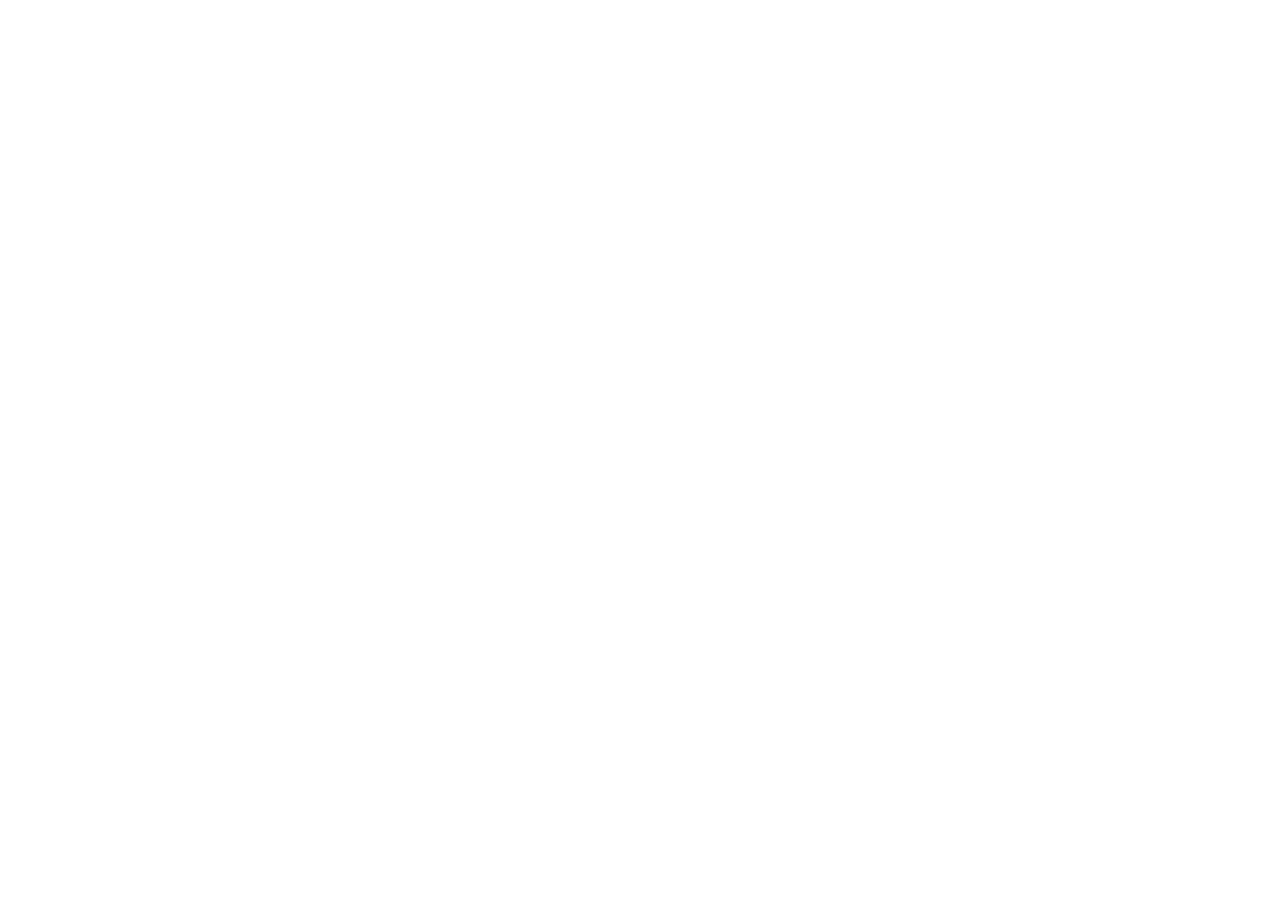
==== index.html @ b4aa66df "lECTURE 10" ====
<!DOCTYPE html>
<html lang="en">
  <head>
    <meta charset="utf-8">
    <meta http-equiv="X-UA-Compatible" content="IE=edge">
    <meta name="viewport" content="width=device-width, initial-scale=1">
    <meta name="description" content="">
    <meta name="author" content="">
    <link rel="icon" href="assets/img/favicon.ico" />
    <!-- The above 3 meta tags *must* come first in the head; any other head content must come *after* these tags -->
    <title>Bootstrap To Wordpress Static</title>

    <!-- Bootstrap -->
    <link href="assets/css/bootstrap.min.css" rel="stylesheet">
    <!-- Font Awesome -->
    <link href="assets/css/font-awesome/font-awesome.min.css" rel="stylesheet">
    <!--Custome CSS-->
    <link rel="stylesheet" href="styles.css">

    <!-- HTML5 shim and Respond.js for IE8 support of HTML5 elements and media queries -->
    <!-- WARNING: Respond.js doesn't work if you view the page via file:// -->
    <!--[if lt IE 9]>
      <script src="https://oss.maxcdn.com/html5shiv/3.7.3/html5shiv.min.js"></script>
      <script src="https://oss.maxcdn.com/respond/1.4.2/respond.min.js"></script>
    <![endif]-->
  </head>
  <body>
    
    <header></header>
    
    <!-- Hero Section -->
    
    <section></section>
    
    <!-- Opt In Section -->
    
    <section></section>
    
    <!-- Boost Your Income Section -->
    
    <section></section>
    
    <!-- Who Benifits Section -->
    
    <section></section>
    
    <!-- Course Feature Section -->
    
    <section></section>
    
    <!-- Project Feature Section -->
    
    <section></section>
    
    <!-- Video Feature Section -->
    
    <section></section>
    
    <!-- Instructor Feature Section -->
    
    <section></section>
    
    <!-- Testimonial Feature Section -->
    
    <section></section>
    
    <!-- SignUp Feature Section -->
    
    <section></section>
    
    <!--  Footer Section -->
    
    <footer></footer>
    
    <!-- Model Section -->
    
    <div></div>
    
    <!--Bootstrap Core Javascript-->
    
    <!-- jQuery (necessary for Bootstrap's JavaScript plugins) -->
    <script src="assets/js/jquery-3.1.1.min.js"></script>
    <!-- Include all compiled plugins (below), or include individual files as needed -->
    <script src="assets/js/bootstrap.min.js"></script>
  </body>
</html>
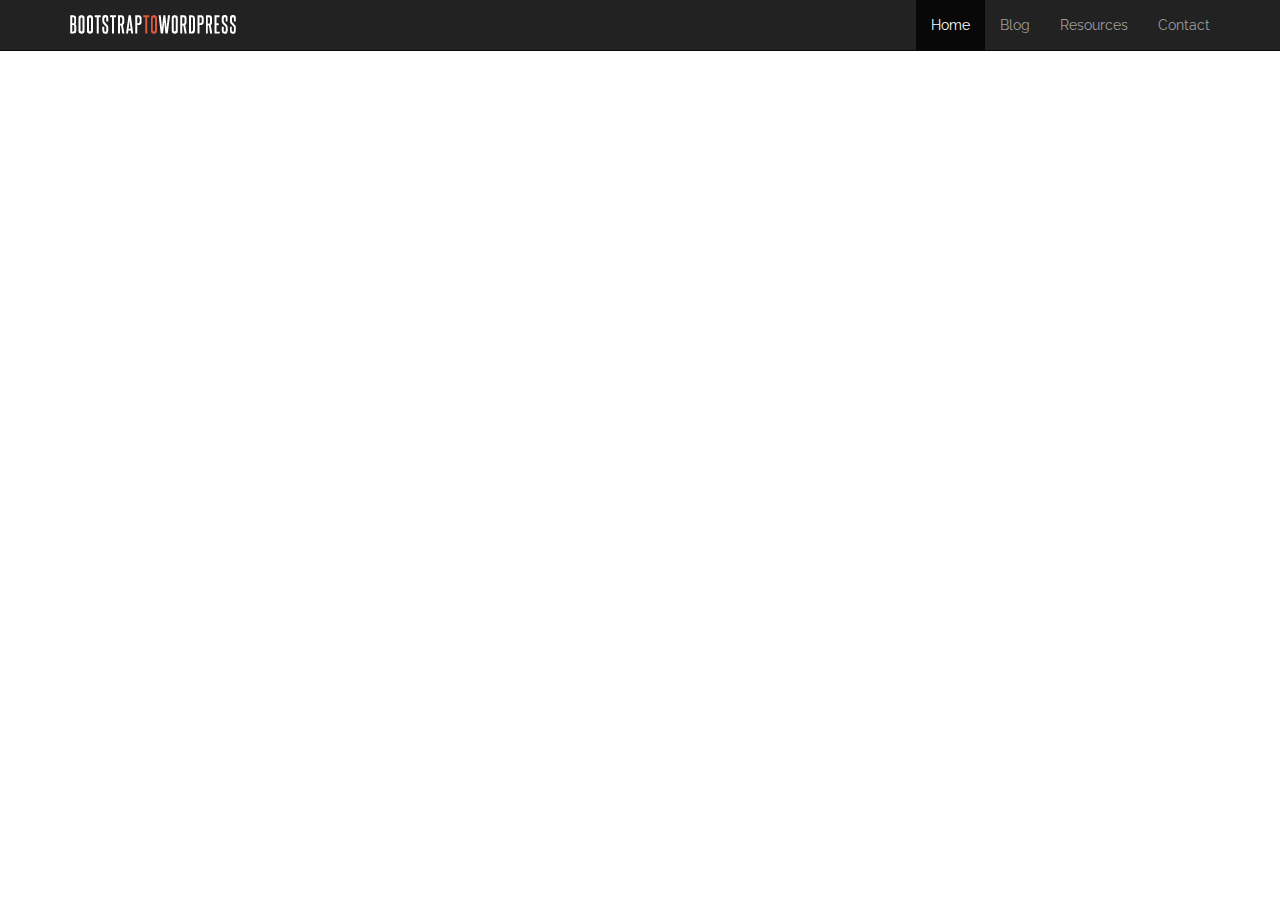
==== commit f218ee2c: "Lecture 12" ====
--- a/index.html
+++ b/index.html
@@ -1,86 +1,123 @@
 <!DOCTYPE html>
 <html lang="en">
-  <head>
-    <meta charset="utf-8">
-    <meta http-equiv="X-UA-Compatible" content="IE=edge">
-    <meta name="viewport" content="width=device-width, initial-scale=1">
-    <meta name="description" content="">
-    <meta name="author" content="">
-    <link rel="icon" href="assets/img/favicon.ico" />
-    <!-- The above 3 meta tags *must* come first in the head; any other head content must come *after* these tags -->
-    <title>Bootstrap To Wordpress Static</title>
 
-    <!-- Bootstrap -->
-    <link href="assets/css/bootstrap.min.css" rel="stylesheet">
-    <!-- Font Awesome -->
-    <link href="assets/css/font-awesome/font-awesome.min.css" rel="stylesheet">
-    <!--Custome CSS-->
-    <link rel="stylesheet" href="styles.css">
+<head>
+  <meta charset="utf-8">
+  <meta http-equiv="X-UA-Compatible" content="IE=edge">
+  <meta name="viewport" content="width=device-width, initial-scale=1">
+  <meta name="description" content="">
+  <meta name="author" content="">
+  <link rel="icon" href="assets/img/favicon.ico" />
+  <!-- The above 3 meta tags *must* come first in the head; any other head content must come *after* these tags -->
+  <title>Bootstrap To Wordpress Static</title>
 
-    <!-- HTML5 shim and Respond.js for IE8 support of HTML5 elements and media queries -->
-    <!-- WARNING: Respond.js doesn't work if you view the page via file:// -->
-    <!--[if lt IE 9]>
+  <!-- Bootstrap -->
+  <link href="assets/css/bootstrap.min.css" rel="stylesheet">
+  <!-- Font Awesome -->
+  <link href="assets/css/font-awesome/font-awesome.min.css" rel="stylesheet">
+  <!-- Google Font-->
+  <link href="https://fonts.googleapis.com/css?family=Raleway:400,700" rel="stylesheet">
+  <!--Custome CSS-->
+  <link rel="stylesheet" href="styles.css">
+
+  <!-- HTML5 shim and Respond.js for IE8 support of HTML5 elements and media queries -->
+  <!-- WARNING: Respond.js doesn't work if you view the page via file:// -->
+  <!--[if lt IE 9]>
       <script src="https://oss.maxcdn.com/html5shiv/3.7.3/html5shiv.min.js"></script>
       <script src="https://oss.maxcdn.com/respond/1.4.2/respond.min.js"></script>
     <![endif]-->
-  </head>
-  <body>
+</head>
+
+<body>
+
+  <!-- Header Section -->
+
+  <header class="site-header" role="banner">
+
+    <!-- Navber Section-->
+
+    <div class="navbar-wrapper">
+
+      <div class="navbar navbar-inverse navbar-fixed-top" role="navigation">
+        <div class="container">
+          <div class="navbar-header">
+            <button type="button" class="navbar-toggle" data-toggle="collapse" data-target=".navbar-collapse">
+							<span class="sr-only">Toggle navigation</span>
+							<span class="icon-bar"></span>
+							<span class="icon-bar"></span>
+							<span class="icon-bar"></span>
+						</button>
+            <a class="navbar-brand" href="/"><img src="assets/img/logo.png" alt="Bootstrap to Wordpress"></a>
+          </div>
+          <div class="navbar-collapse collapse">
+            <ul class="nav navbar-nav navbar-right">
+              <li class="active"><a href="/">Home</a></li>
+              <li><a href="blog.html">Blog</a></li>
+              <li><a href="resources.html">Resources</a></li>
+              <li><a href="contact.html">Contact</a></li>
+            </ul>
+          </div>
+        </div>
+      </div>
+
+    </div>
     
-    <header></header>
-    
-    <!-- Hero Section -->
-    
-    <section></section>
-    
-    <!-- Opt In Section -->
-    
-    <section></section>
-    
-    <!-- Boost Your Income Section -->
-    
-    <section></section>
-    
-    <!-- Who Benifits Section -->
-    
-    <section></section>
-    
-    <!-- Course Feature Section -->
-    
-    <section></section>
-    
-    <!-- Project Feature Section -->
-    
-    <section></section>
-    
-    <!-- Video Feature Section -->
-    
-    <section></section>
-    
-    <!-- Instructor Feature Section -->
-    
-    <section></section>
-    
-    <!-- Testimonial Feature Section -->
-    
-    <section></section>
-    
-    <!-- SignUp Feature Section -->
-    
-    <section></section>
-    
-    <!--  Footer Section -->
-    
-    <footer></footer>
-    
-    <!-- Model Section -->
-    
-    <div></div>
-    
-    <!--Bootstrap Core Javascript-->
-    
-    <!-- jQuery (necessary for Bootstrap's JavaScript plugins) -->
-    <script src="assets/js/jquery-3.1.1.min.js"></script>
-    <!-- Include all compiled plugins (below), or include individual files as needed -->
-    <script src="assets/js/bootstrap.min.js"></script>
-  </body>
-</html>+  </header>
+
+  <!-- Hero Section -->
+
+  <section></section>
+
+  <!-- Opt In Section -->
+
+  <section></section>
+
+  <!-- Boost Your Income Section -->
+
+  <section></section>
+
+  <!-- Who Benifits Section -->
+
+  <section></section>
+
+  <!-- Course Feature Section -->
+
+  <section></section>
+
+  <!-- Project Feature Section -->
+
+  <section></section>
+
+  <!-- Video Feature Section -->
+
+  <section></section>
+
+  <!-- Instructor Feature Section -->
+
+  <section></section>
+
+  <!-- Testimonial Feature Section -->
+
+  <section></section>
+
+  <!-- SignUp Feature Section -->
+
+  <section></section>
+
+  <!--  Footer Section -->
+
+  <footer></footer>
+
+  <!-- Model Section -->
+
+  <div></div>
+
+  <!--Bootstrap Core Javascript-->
+
+  <!-- jQuery (necessary for Bootstrap's JavaScript plugins) -->
+  <script src="assets/js/jquery-3.1.1.min.js"></script>
+  <!-- Include all compiled plugins (below), or include individual files as needed -->
+  <script src="assets/js/bootstrap.min.js"></script>
+</body>
+
+</html>
--- a/styles.css
+++ b/styles.css
@@ -0,0 +1,3 @@
+body {
+    font-family: 'Raleway', sans-serif;
+}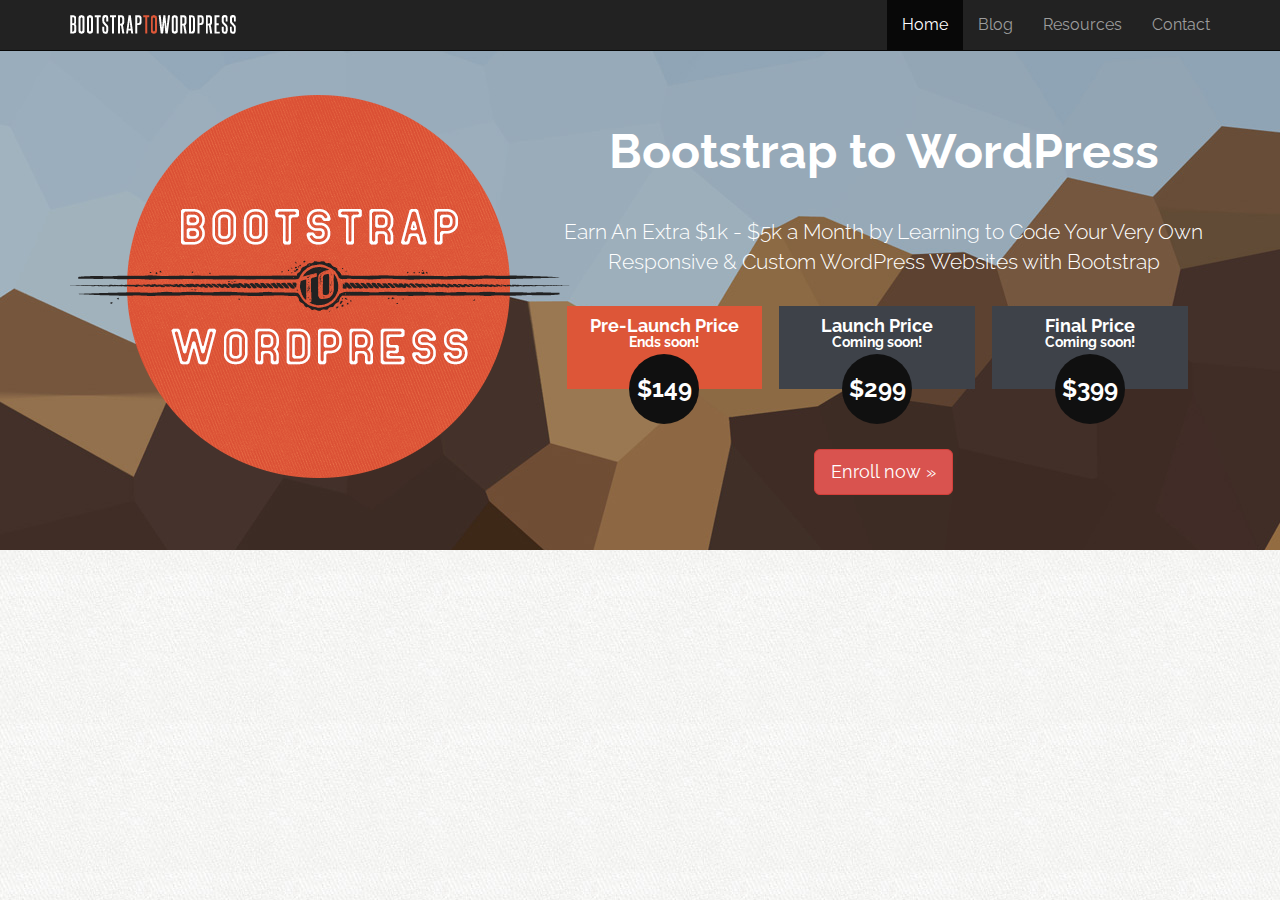
==== commit 4d09ae69: "Lecture 14" ====
--- a/index.html
+++ b/index.html
@@ -61,12 +61,56 @@
       </div>
 
     </div>
-    
+
   </header>
 
   <!-- Hero Section -->
 
-  <section></section>
+  <!-- HERO
+    ================================================== -->
+  <section id="hero" data-type="background" data-speed="5">
+    <article>
+      <div class="container clearfix">
+        <div class="row">
+
+          <div class="col-sm-5">
+            <img src="assets/img/logo-badge.png" alt="Bootstrap to Wordpress" class="logo">
+          </div>
+          <!-- col -->
+
+          <div class="col-sm-7 hero-text">
+            <h1>Bootstrap to WordPress</h1>
+            <p class="lead">Earn An Extra $1k - $5k a Month by Learning to Code Your Very Own Responsive &amp; Custom WordPress Websites with Bootstrap</p>
+
+            <div id="price-timeline">
+              <div class="price active">
+                <h4>Pre-Launch Price <small>Ends soon!</small></h4>
+                <span>$149</span>
+              </div>
+              <!-- end price -->
+              <div class="price">
+                <h4>Launch Price <small>Coming soon!</small></h4>
+                <span>$299</span>
+              </div>
+              <!-- end price -->
+              <div class="price">
+                <h4>Final Price <small>Coming soon!</small></h4>
+                <span>$399</span>
+              </div>
+              <!-- end price -->
+            </div>
+            <!-- price-timeline -->
+
+            <p><a class="btn btn-lg btn-danger" href="/" role="button">Enroll now &raquo;</a></p>
+          </div>
+          <!-- col -->
+
+        </div>
+        <!-- row -->
+      </div>
+      <!-- container -->
+    </article>
+  </section>
 
   <!-- Opt In Section -->
 
--- a/styles.css
+++ b/styles.css
@@ -1,3 +1,114 @@
+/* COLOUR REFERENCES
+
+Green:		#79b044
+Salmon:		#dd5638
+Blue Gray:  #3e4249
+
+*/
+
+/* General */
+
 body {
-    font-family: 'Raleway', sans-serif;
-}+	margin-top: 50px;
+	font-family: 'proxima-nova', 'Raleway', Helvetica, sans-serif;
+	font-size: 16px;
+	background: url('assets/img/tile.jpg') top left repeat;
+}
+
+/* Global */
+
+h1,h2,h3,h4,h5,h6 {
+	-webkit-font-smoothing: antialiased;
+	text-rendering: optimizelegibility;
+	font-weight: bold;
+}
+
+h1 {
+	font-size: 3em;
+}
+
+h1,h2 {
+	margin: 0 0 40px;
+}
+
+h3 {
+	margin: 20px 0;
+}
+
+h4 {
+	font-size: 18px;
+}
+
+/* Hero */
+
+#hero {
+	background: url('assets/img/hero-bg.jpg') 50% 0 repeat fixed;
+	min-height: 500px;
+	position: relative;
+	display: table;
+	width: 100%;
+	padding: 40px 0;
+	color: white;
+	-webkit-font-smoothing: antialiased;
+	text-rendering: optimizelegibility;
+}
+
+#hero article { 
+  width: 100%;
+  text-align: center;
+  display: table-cell;
+  vertical-align: middle;
+}
+
+#hero .hero-text {
+	margin-top: 30px;
+}
+
+#price-timeline {
+	margin: 30px 0 60px;
+	text-align: center;
+}
+
+#price-timeline .price {
+	display: inline-block;
+	width: 30%;
+	margin: 0 2% 0 0;
+	background: #3e4249;
+	padding: 10px 20px 30px;
+	position: relative;
+	vertical-align: top;
+}
+
+#price-timeline .price.active {
+	background: #dd5638;
+}
+
+#price-timeline .price span {
+	background: #101010;
+	display: block;
+	height: 70px;
+	width: 70px;
+	text-align: center;
+	line-height: 70px;
+	font-weight: bold;
+	font-size: 24px;
+	border-radius: 100%;
+	-webkit-border-radius: 100%;
+	-moz-border-radius: 100%;
+	position: absolute;
+	bottom: -35px;
+	left: 50%;
+	margin-left: -35px;
+}
+
+#price-timeline h4 {
+	margin: 0 0 10px;
+}
+
+#price-timeline h4 small {
+	color: white;
+	font-weight: bold;
+	display: block;
+}
+
+
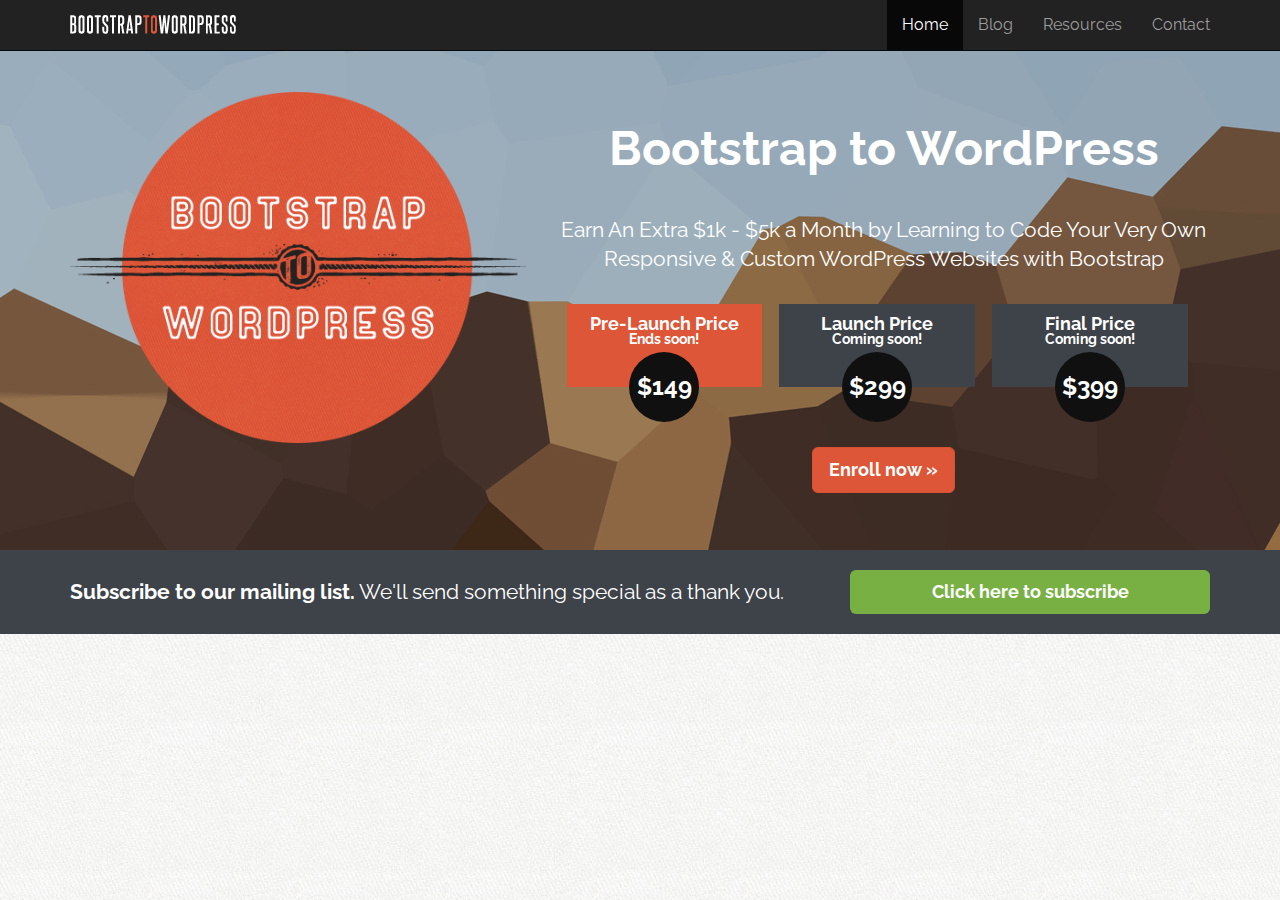
==== commit a2296b8d: "Lecture 16" ====
--- a/index.html
+++ b/index.html
@@ -66,8 +66,6 @@
 
   <!-- Hero Section -->
 
-  <!-- HERO
-    ================================================== -->
   <section id="hero" data-type="background" data-speed="5">
     <article>
       <div class="container clearfix">
@@ -114,7 +112,28 @@
 
   <!-- Opt In Section -->
 
-  <section></section>
+  <section id="optin">
+    <div class="container">
+      <div class="row">
+
+        <div class="col-sm-8">
+          <p class="lead"><strong>Subscribe to our mailing list.</strong> We'll send something special as a thank you.</p>
+        </div>
+        <!-- end col -->
+
+        <div class="col-sm-4">
+          <button class="btn btn-success btn-lg btn-block" data-toggle="modal" data-target="#myModal">
+						Click here to subscribe
+					</button>
+        </div>
+        <!-- end col -->
+
+      </div>
+      <!-- row -->
+    </div>
+    <!-- container -->
+  </section>
+  <!-- optin -->
 
   <!-- Boost Your Income Section -->
 
@@ -162,6 +181,9 @@
   <script src="assets/js/jquery-3.1.1.min.js"></script>
   <!-- Include all compiled plugins (below), or include individual files as needed -->
   <script src="assets/js/bootstrap.min.js"></script>
+  <!-- Custome JS For Our Site-->
+  <acript src="assets/js/main.js">
+    </script>
 </body>
 
 </html>
--- a/styles.css
+++ b/styles.css
@@ -37,6 +37,112 @@
 
 h4 {
 	font-size: 18px;
+}
+
+p.lead {
+	font-weight: normal;
+}
+
+p {
+	margin: 0 0 15px;
+}
+
+a:link, a:visited {
+	color: #dd5638;
+}
+
+a:hover {
+	text-decoration: none;
+	color: #c9302c;
+}
+
+blockquote {
+	padding: 0;
+	border: none;
+	font-style: italic;
+	text-align: left;
+}
+
+blockquote cite {
+	display: block;
+	color: #777;
+	margin: 15px 0 0 0;
+}
+
+blockquote:before {
+	display: none;
+}
+
+img {
+	max-width: 100%;
+}
+
+button, input, .btn, a.btn {
+	-webkit-font-smoothing: antialiased;
+	text-rendering: optimizelegibility;
+	color: white;
+}
+
+.btn {
+	font-weight: bold;
+}
+
+.btn:focus {
+	outline: none;
+}
+
+.btn-success {
+	background: #79b044;
+	border: none;
+}
+
+.btn-success:hover {
+	background: #6a9b3d;
+	border-color: #6a9b3d;
+}
+
+.btn-danger {
+	background-color: #dd5638;
+	border-color: #d95131;
+}
+
+.text-danger, li.text-danger a {
+	color: #dd5638;
+}
+
+a.text-danger:hover {
+	color: #e55939;
+}
+
+.modal-content{
+	background: url('../img/tile.jpg') top left repeat;
+}
+
+.badge.social {
+	background: #ccc;
+	font-size: 24px;
+	height: 40px;
+	width: 40px;
+	text-align: center;
+	line-height: 42px;
+	margin: 0 5px 20px 0;
+	padding: 0;
+	-webkit-border-radius: 50px;
+	-moz-border-radius: 50px;
+	border-radius: 50px;
+	color: white;
+}
+
+.badge.social.twitter:hover {
+	background: #55acee;
+}
+
+.badge.social.facebook:hover {
+	background: #3b5998;
+}
+
+.badge.social.gplus:hover {
+	background: #db4b39;
 }
 
 /* Hero */
@@ -111,4 +217,18 @@
 	display: block;
 }
 
-
+/* Layout */
+
+#optin {
+	background: #3e4249;
+	padding: 20px 0;
+	color: white;
+	-webkit-font-smoothing: antialiased;
+	text-rendering: optimizelegibility;
+	font-size: 1.2em;
+}
+
+#optin p {
+	margin: 7px 0 0 0;
+}
+
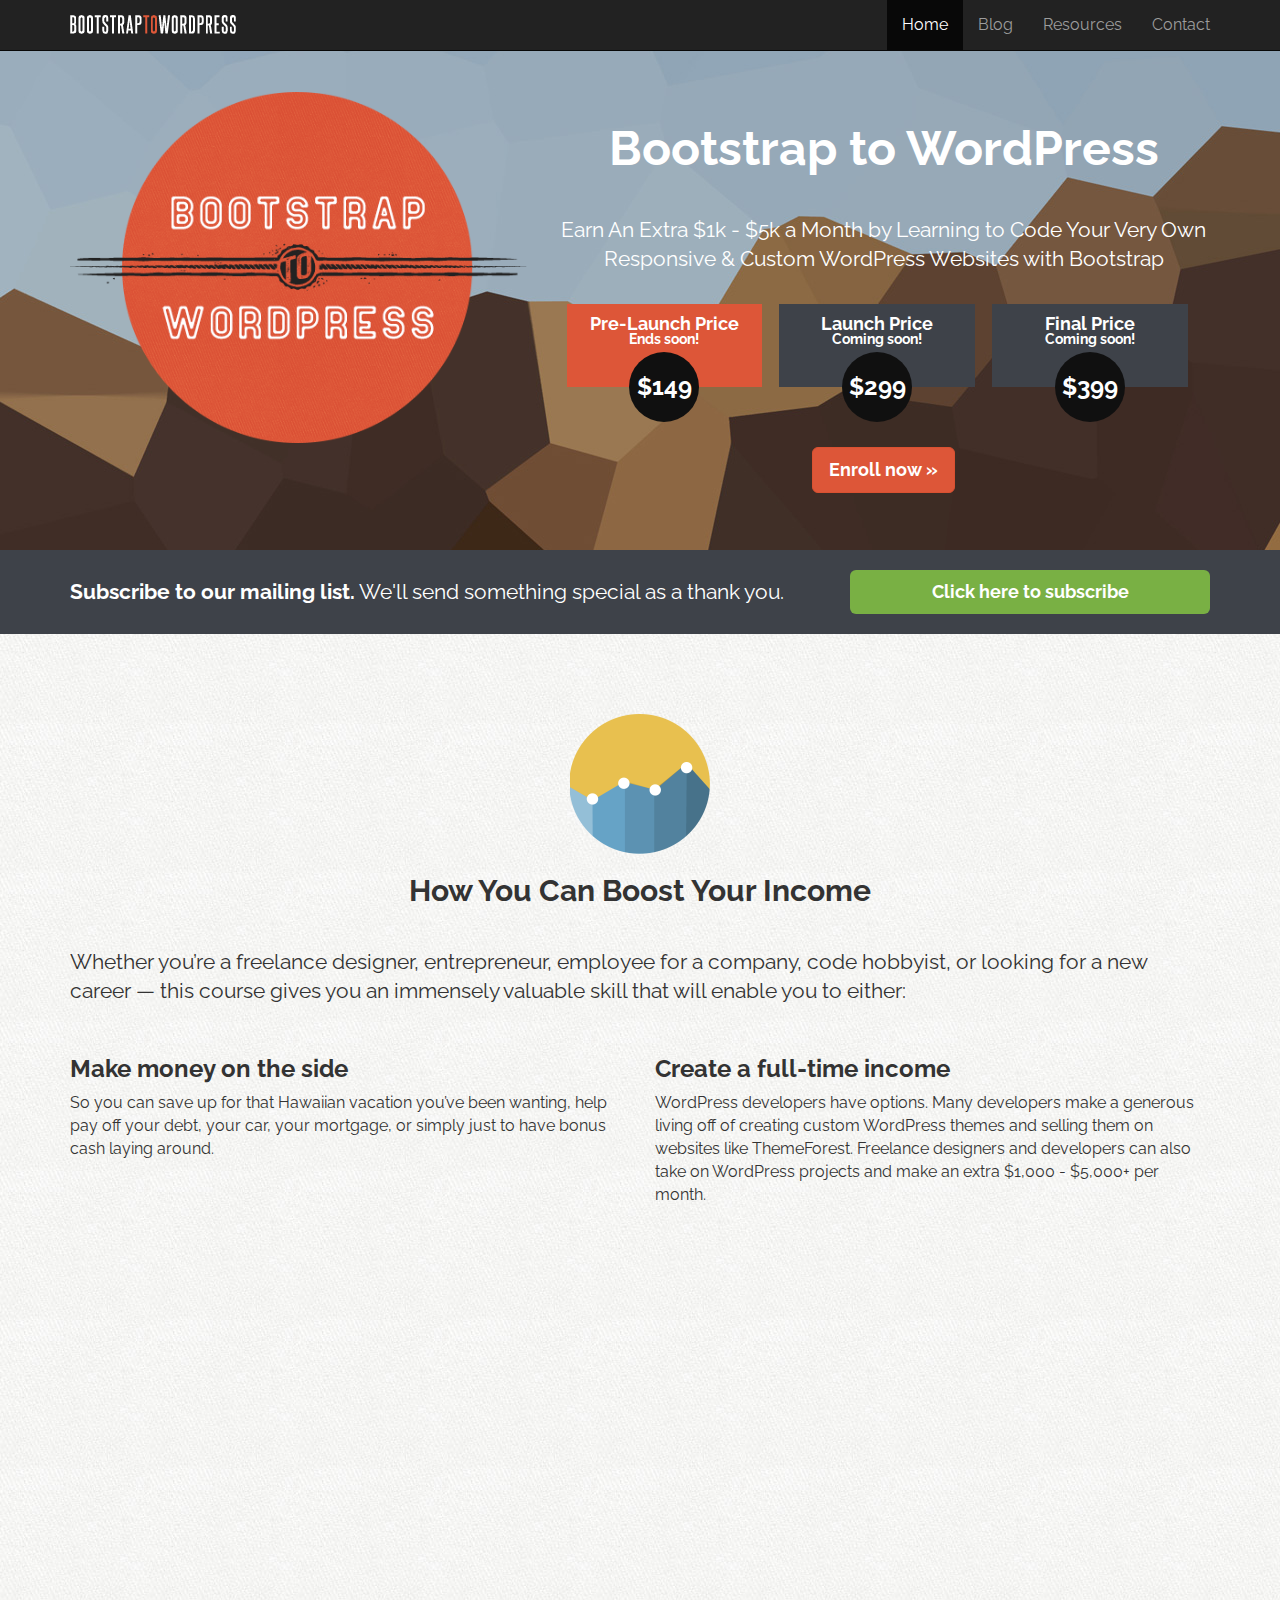
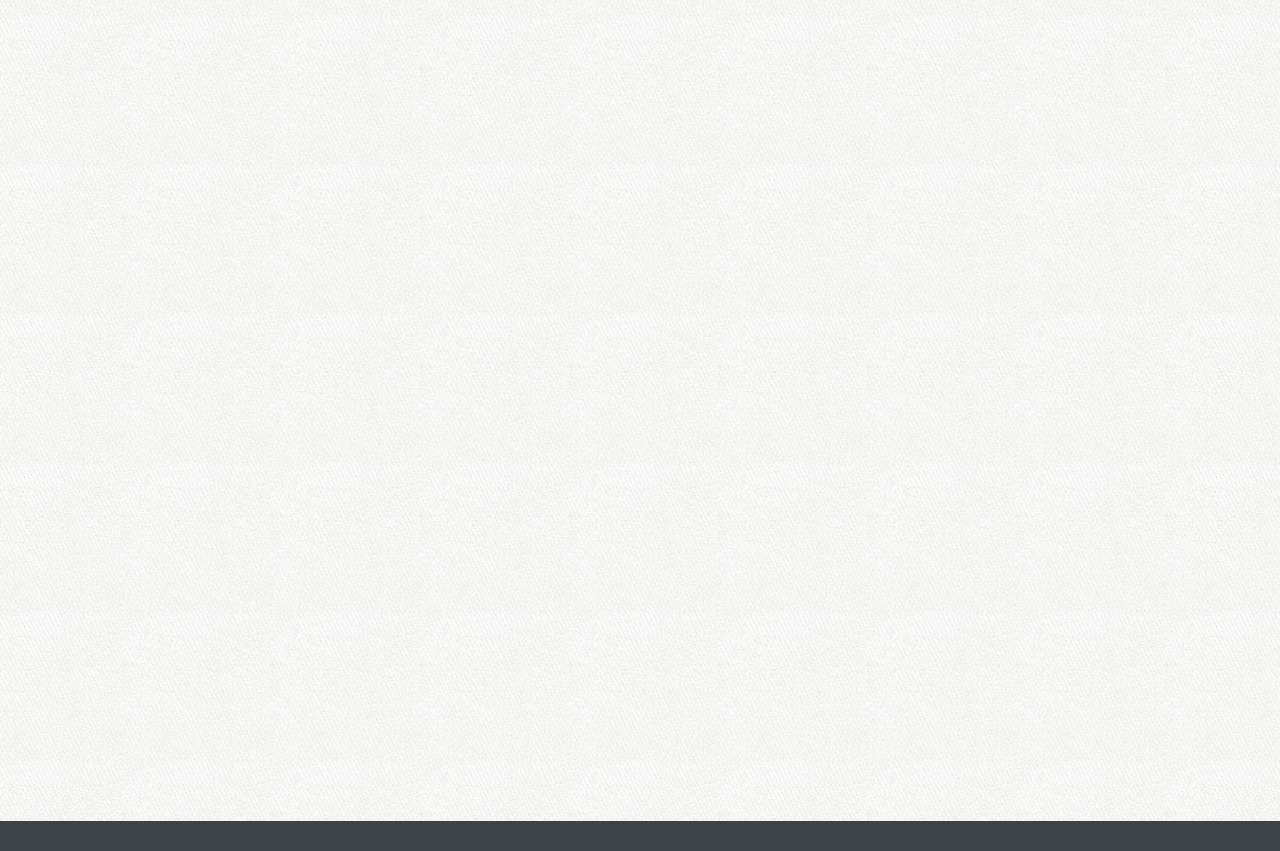
==== commit 55a16168: "Lecture 18" ====
--- a/index.html
+++ b/index.html
@@ -114,6 +114,7 @@
 
   <section id="optin">
     <div class="container">
+
       <div class="row">
 
         <div class="col-sm-8">
@@ -133,11 +134,38 @@
     </div>
     <!-- container -->
   </section>
-  <!-- optin -->
-
+  
   <!-- Boost Your Income Section -->
 
-  <section></section>
+  <section id="boost-income">
+    <div class="container">
+
+      <div class="section-header">
+        <img src="assets/img/icon-boost.png" alt="Chart">
+        <h2>How You Can Boost Your Income</h2>
+      </div>
+      <!-- section-header -->
+
+      <p class="lead">Whether you&rsquo;re a freelance designer, entrepreneur, employee for a company, code hobbyist, or looking for a new career &mdash; this course gives you an immensely valuable skill that will enable you to either:</p>
+      <div class="row">
+        <div class="col-sm-6">
+          <h3>Make money on the side</h3>
+          <p>So you can save up for that Hawaiian vacation you&rsquo;ve been wanting, help pay off your debt, your car, your mortgage, or simply just to have bonus cash laying around.</p>
+        </div>
+        <!-- end col -->
+
+        <div class="col-sm-6">
+          <h3>Create a full-time income</h3>
+          <p>WordPress developers have options. Many developers make a generous living off of creating custom WordPress themes and selling them on websites like ThemeForest. Freelance designers and developers can also take on WordPress projects and make
+            an extra $1,000 - $5,000+ per month.</p>
+        </div>
+        <!-- end col -->
+      </div>
+      <!-- row -->
+
+    </div>
+    <!-- container -->
+  </section>
 
   <!-- Who Benifits Section -->
 
@@ -173,7 +201,43 @@
 
   <!-- Model Section -->
 
-  <div></div>
+  <div class="modal fade" id="myModal">
+    <div class="modal-dialog">
+      <div class="modal-content">
+
+        <div class="modal-header">
+          <button type="button" class="close" data-dismiss="modal"><span aria-hidden="true">&times;</span><span class="sr-only">Close</span></button>
+          <h4 class="modal-title" id="myModalLabel"><i class="fa fa-envelope"></i> Subscribe to our Mailing List</h4>
+        </div>
+        <!-- modal-header -->
+
+        <div class="modal-body">
+          <p>Simply enter your name and email! As a thank you for joining us, we're going to give you one of our best-selling courses, <em>for free!</em></p>
+
+          <form class="form-inline" role="form">
+            <div class="form-group">
+              <label class="sr-only" for="subscribe-name">Your first name</label>
+              <input type="text" class="form-control" id="subscribe-name" placeholder="Your first name">
+            </div>
+            <div class="form-group">
+              <label class="sr-only" for="subscribe-email">and your email</label>
+              <input type="text" class="form-control" id="subscribe-email" placeholder="and your email">
+            </div>
+            <input type="submit" class="btn btn-danger" value="Subscribe!">
+          </form>
+
+          <hr>
+
+          <p><small>By providing your email you consent to receiving occasional promotional emails &amp; newsletters. <br>No Spam. Just good stuff. We respect your privacy &amp; you may unsubscribe at any time.</small></p>
+        </div>
+        <!-- modal-body -->
+
+      </div>
+      <!-- modal-content -->
+    </div>
+    <!-- modal-dialog -->
+  </div>
+  <!-- modal -->
 
   <!--Bootstrap Core Javascript-->
 
--- a/styles.css
+++ b/styles.css
@@ -219,6 +219,57 @@
 
 /* Layout */
 
+.row + .row {
+	margin-top: 20px;
+}
+
+section {
+	padding: 80px 0;
+}
+
+.section-header {
+	text-align: center;
+}
+
+section h2 {
+	margin: 20px 0 40px;
+}
+
+section h3 {
+	margin: 30px 0 10px;
+}
+
+section.main-content {
+	padding: 40px 0;
+}
+
+#primary {
+	padding-top: 40px;
+	padding-bottom: 40px;
+}
+
+.feature-image {	
+	display: table;
+	width: 100%;
+}
+
+.feature-image-default {
+	background: url('../img/stuff-feature.jpg') no-repeat;
+	background-size: cover;
+}
+
+.feature-image-default-alt {
+	background: url('../img/hipster-stuff.jpg') no-repeat;
+	background-size: cover;
+}
+
+.feature-image h1 {
+	display: table-cell;
+	vertical-align: middle;
+	text-align: center;
+	color: white;
+}
+
 #optin {
 	background: #3e4249;
 	padding: 20px 0;
@@ -232,3 +283,125 @@
 	margin: 7px 0 0 0;
 }
 
+#course-features {
+	background: #3e4249;
+	color: white;
+	text-align: center;
+}
+
+#who-benefits {
+	background: white;
+}
+
+#project-features {
+	text-align: center;
+}
+
+#featurette {
+	background: url('../img/stuff-bg.jpg') 50% 100% repeat fixed;
+	background-size: cover;
+	text-align: center;
+	color: white;
+}
+
+#instructor {
+	background: white url('../img/brad-elvis.png') 90% -10px no-repeat;
+}
+
+#instructor h2 {
+	margin: 0 0 20px;
+}
+
+#instructor .num {
+	display: table;
+	font-size: 30px;
+	font-weight: bold;
+	color: white;
+	line-height: 24px;
+	height: 140px;
+	width: 140px;
+	text-align: center;
+	background: #dd5638;
+	-webkit-border-radius: 100%;
+	-moz-border-radius: 100%;
+	border-radius: 100%;
+	-webkit-font-smoothing: antialiased;
+	text-rendering: optimizelegibility;
+}
+
+#instructor .num .num-content {
+	display: table-cell;
+	vertical-align: middle;
+}
+
+#instructor .num span {
+	display: block;
+	font-size: 20px;
+	font-weight: normal;
+}
+
+#kudos {
+	text-align: center;
+}
+
+.testimonial {
+	margin-bottom: 60px;
+}
+
+.testimonial img {
+	border-radius: 50%;
+}
+
+#signup {
+	text-align: center;
+	background: url('../img/hipster-stuff.jpg') center center repeat fixed;
+	background-size: cover;
+	color: white;
+	padding: 140px 0;
+}
+
+#signup h2 {
+	font-weight: normal;
+}
+
+#signup h2 strong {
+	border-bottom: solid 2px #dd5638;
+}
+
+#signup .btn {
+	font-size: 24px;
+}
+
+footer {
+	background: #3e4249;
+	color: white;
+	padding: 20px 0 10px;
+	font-size: 12px;
+}
+
+footer p {
+	margin: 0;
+}
+
+footer a:link, footer a:visited {
+	color: white;
+}
+
+footer a:hover {
+	color: #dd5638;
+}
+
+footer li.signup-link a {
+	color: #dd5638;
+}
+
+footer li.signup-link a:hover {
+	font-weight: bold;
+}
+
+/* Modal */
+
+.modal-content{
+	background: url('assets/img/tile.jpg') top left repeat;
+}
+
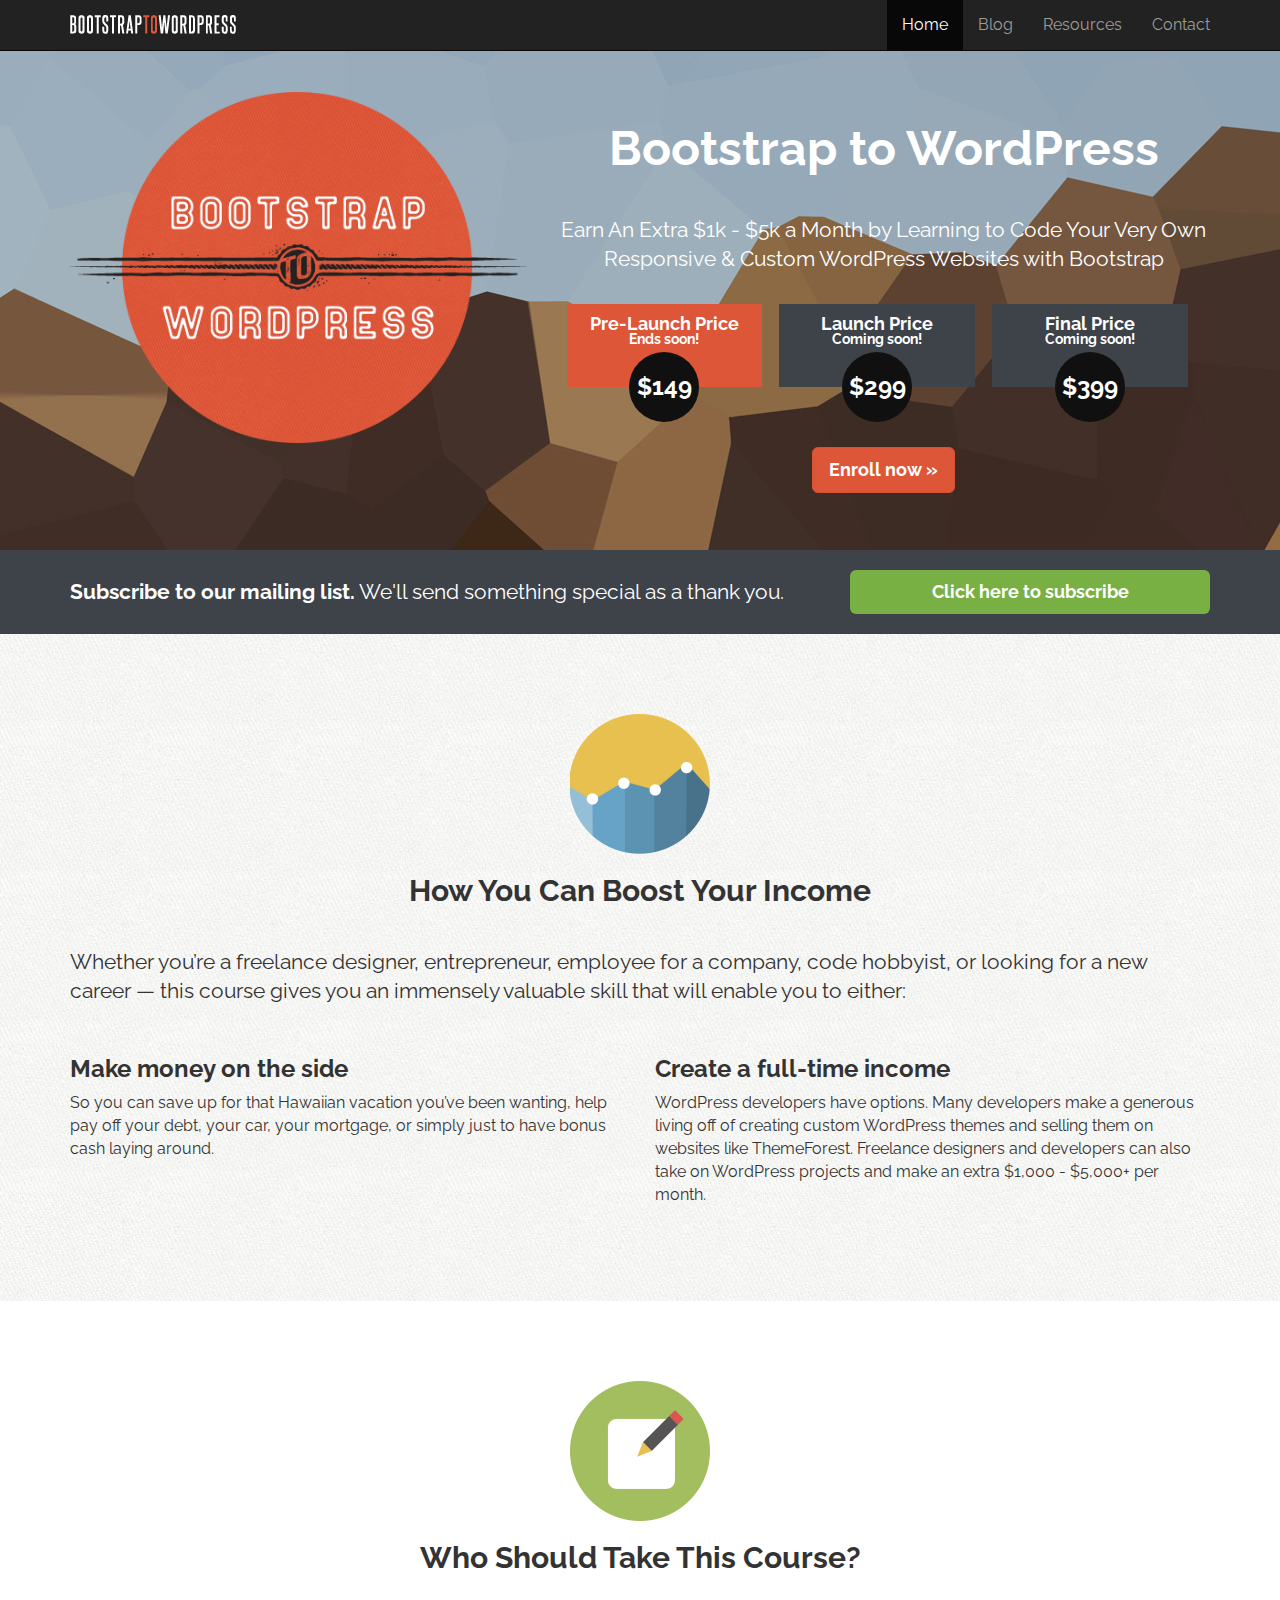
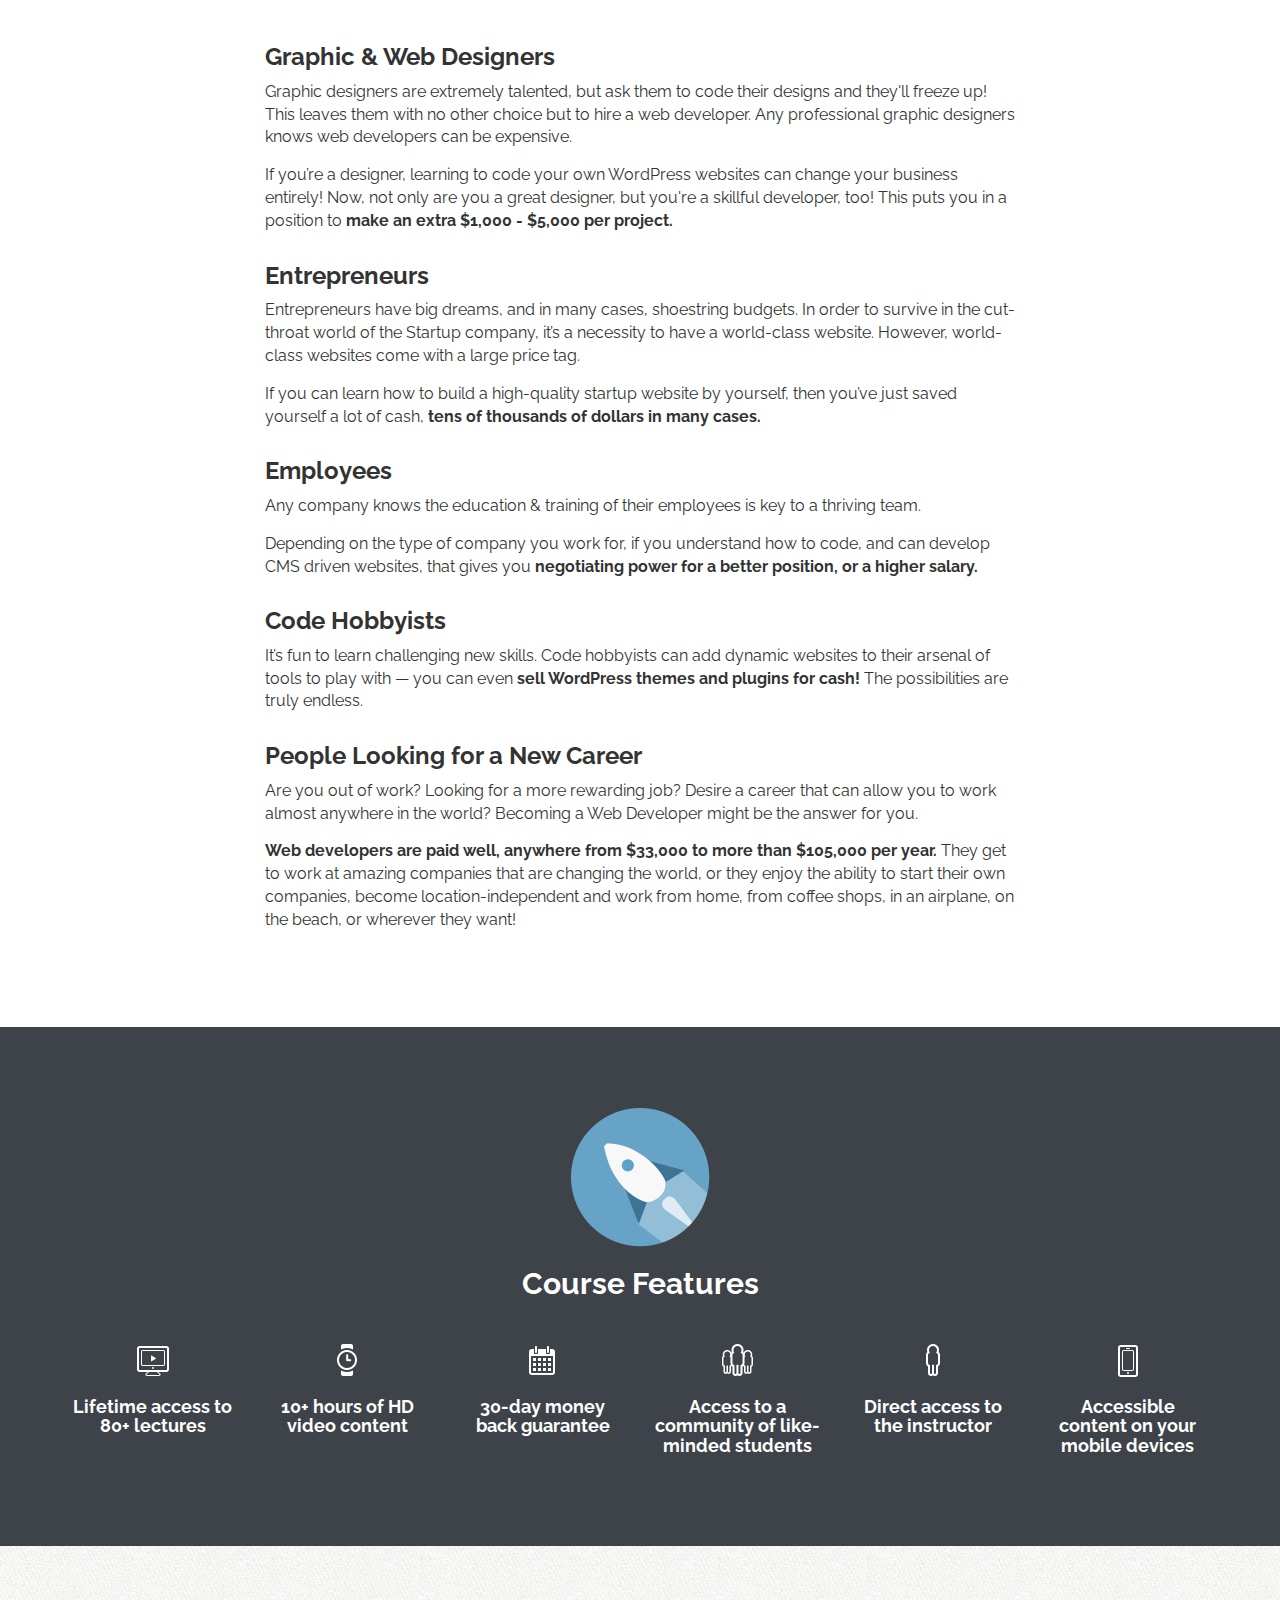
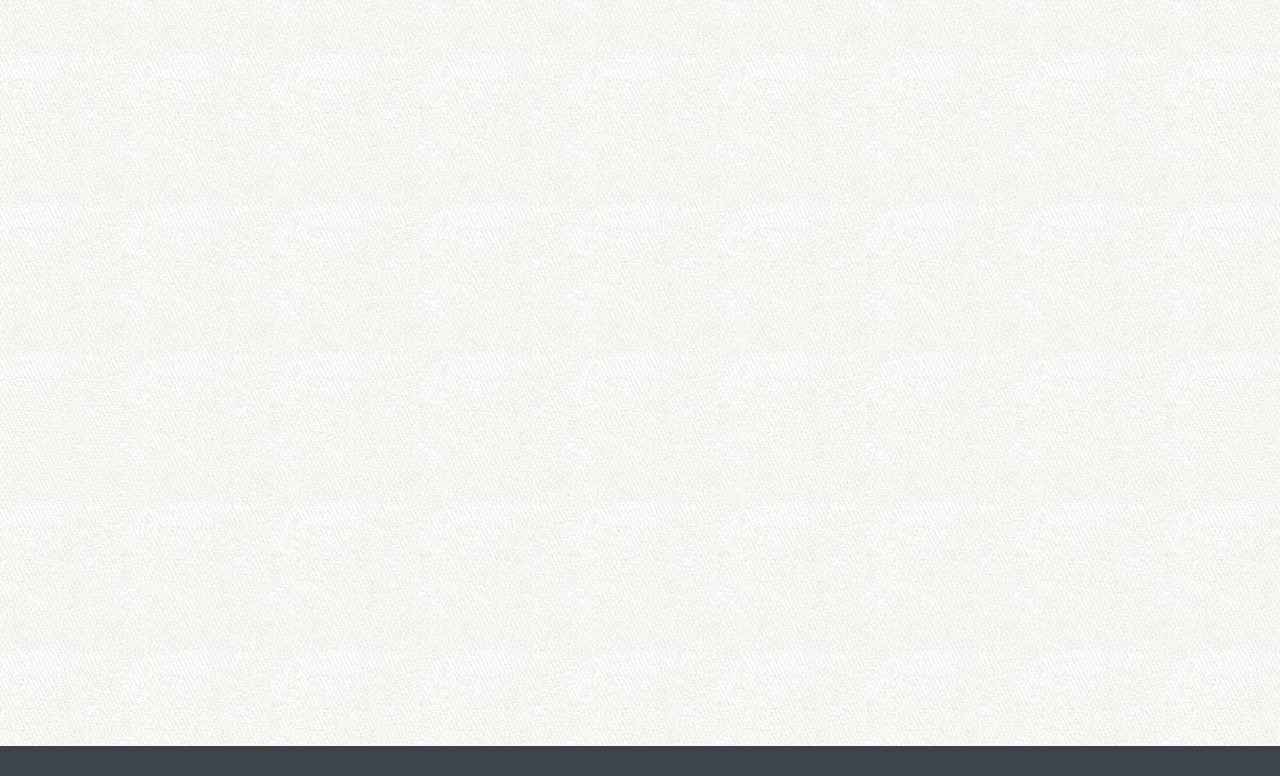
==== commit ea295dd2: "Lecture 20" ====
--- a/index.html
+++ b/index.html
@@ -134,7 +134,7 @@
     </div>
     <!-- container -->
   </section>
-  
+
   <!-- Boost Your Income Section -->
 
   <section id="boost-income">
@@ -169,11 +169,93 @@
 
   <!-- Who Benifits Section -->
 
-  <section></section>
+  <section id="who-benefits">
+    <div class="container">
+
+      <div class="section-header">
+        <img src="assets/img/icon-pad.png" alt="Pad and pencil">
+        <h2>Who Should Take This Course?</h2>
+      </div>
+      <!-- section-header -->
+
+      <div class="row">
+        <div class="col-sm-8 col-sm-offset-2">
+
+          <h3>Graphic &amp; Web Designers</h3>
+          <p>Graphic designers are extremely talented, but ask them to code their designs and they'll freeze up! This leaves them with no other choice but to hire a web developer. Any professional graphic designers knows web developers can be expensive.</p>
+          <p>If you&rsquo;re a designer, learning to code your own WordPress websites can change your business entirely! Now, not only are you a great designer, but you're a skillful developer, too! This puts you in a position to <strong>make an extra $1,000 - $5,000 per project.</strong></p>
+
+          <h3>Entrepreneurs</h3>
+          <p>Entrepreneurs have big dreams, and in many cases, shoestring budgets. In order to survive in the cut-throat world of the Startup company, it&rsquo;s a necessity to have a world-class website. However, world-class websites come with a large price
+            tag.</p>
+          <p>If you can learn how to build a high-quality startup website by yourself, then you&rsquo;ve just saved yourself a lot of cash, <strong>tens of thousands of dollars in many cases.</strong></p>
+
+          <h3>Employees</h3>
+          <p>Any company knows the education &amp; training of their employees is key to a thriving team.</p>
+          <p>Depending on the type of company you work for, if you understand how to code, and can develop CMS driven websites, that gives you <strong>negotiating power for a better position, or a higher salary.</strong></p>
+
+          <h3>Code Hobbyists</h3>
+          <p>It&rsquo;s fun to learn challenging new skills. Code hobbyists can add dynamic websites to their arsenal of tools to play with &mdash; you can even <strong>sell WordPress themes and plugins for cash!</strong> The possibilities are truly endless.</p>
+
+          <h3>People Looking for a New Career</h3>
+          <p>Are you out of work? Looking for a more rewarding job? Desire a career that can allow you to work almost anywhere in the world? Becoming a Web Developer might be the answer for you.</p>
+          <p><strong>Web developers are paid well, anywhere from $33,000 to more than $105,000 per year.</strong> They get to work at amazing companies that are changing the world, or they enjoy the ability to start their own companies, become location-independent
+            and work from home, from coffee shops, in an airplane, on the beach, or wherever they want!</p>
+
+        </div>
+        <!-- end col -->
+      </div>
+      <!-- row -->
+
+    </div>
+    <!-- container -->
+  </section>
 
   <!-- Course Feature Section -->
 
-  <section></section>
+  <section id="course-features">
+		<div class="container">
+		
+			<div class="section-header">
+				<img src="assets/img/icon-rocket.png" alt="Rocket">
+				<h2>Course Features</h2>
+			</div><!-- section-header -->
+			
+			<div class="row">
+				
+				<div class="col-sm-2">
+					<i class="ci ci-computer"></i>
+					<h4>Lifetime access to 80+ lectures</h4>
+				</div><!-- end col -->
+				
+				<div class="col-sm-2">
+					<i class="ci ci-watch"></i>
+					<h4>10+ hours of HD video content</h4>
+				</div><!-- end col -->
+				
+				<div class="col-sm-2">
+					<i class="ci ci-calendar"></i>
+					<h4>30-day money back guarantee</h4>
+				</div><!-- end col -->
+				
+				<div class="col-sm-2">
+					<i class="ci ci-community"></i>
+					<h4>Access to a community of like-minded students</h4>
+				</div><!-- end col -->
+				
+				<div class="col-sm-2">
+					<i class="ci ci-instructor"></i>
+					<h4>Direct access to the instructor</h4>
+				</div><!-- end col -->
+				
+				<div class="col-sm-2">
+					<i class="ci ci-device"></i>
+					<h4>Accessible content on your mobile devices</h4>
+				</div><!-- end col -->
+				
+			</div><!-- row -->
+		</div><!-- container -->
+	</section><!-- course-features -->
 
   <!-- Project Feature Section -->
 
--- a/styles.css
+++ b/styles.css
@@ -405,3 +405,19 @@
 	background: url('assets/img/tile.jpg') top left repeat;
 }
 
+/* Custome Icon Sprites */
+
+i.ci {
+	display: inline-block;
+	height: 40px;
+	width: 40px;
+	background: url('assets/img/icon-sprite.png') no-repeat;
+}
+
+.ci.ci-computer 	{ background-position: 0 0; }
+.ci.ci-watch		{ background-position: -40px 0; }
+.ci.ci-calendar		{ background-position: -80px 0; }
+.ci.ci-community	{ background-position: -120px 0; }
+.ci.ci-instructor	{ background-position: -160px 0; }
+.ci.ci-device		{ background-position: -200px 0; }
+
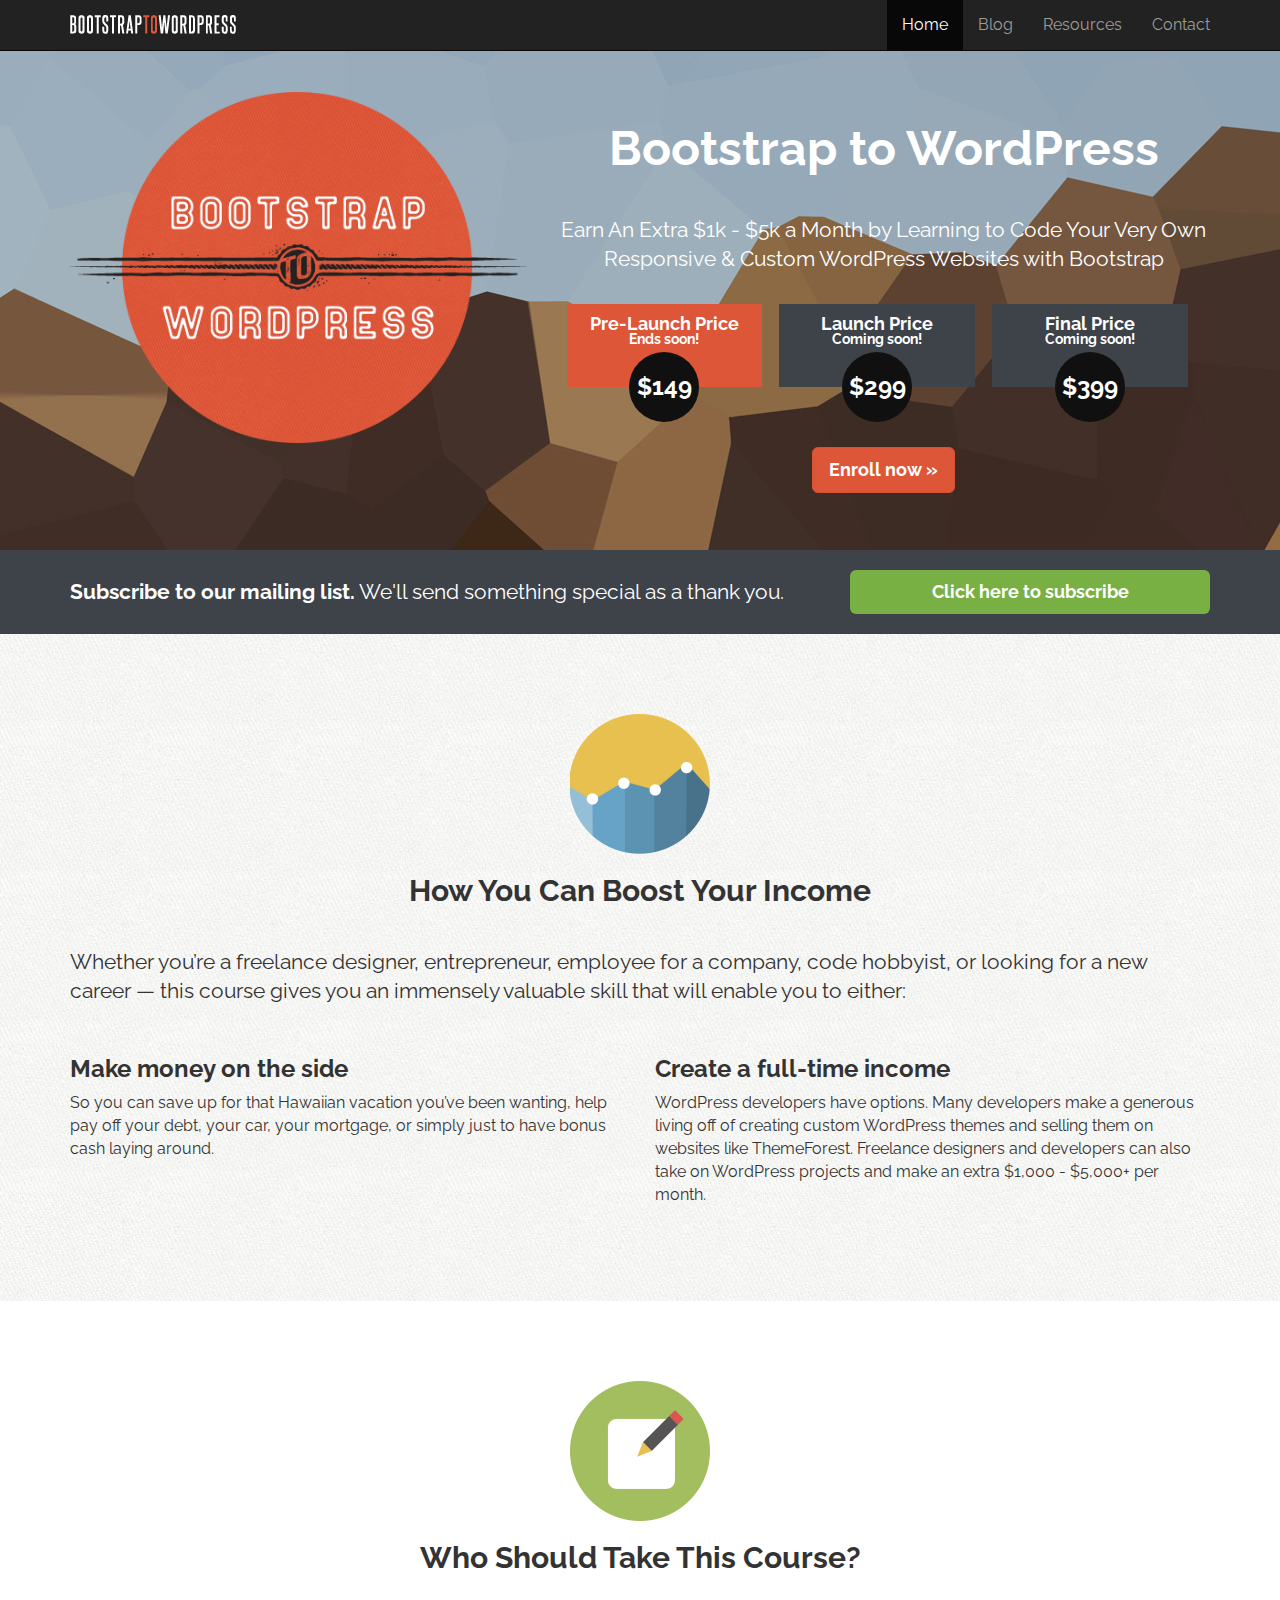
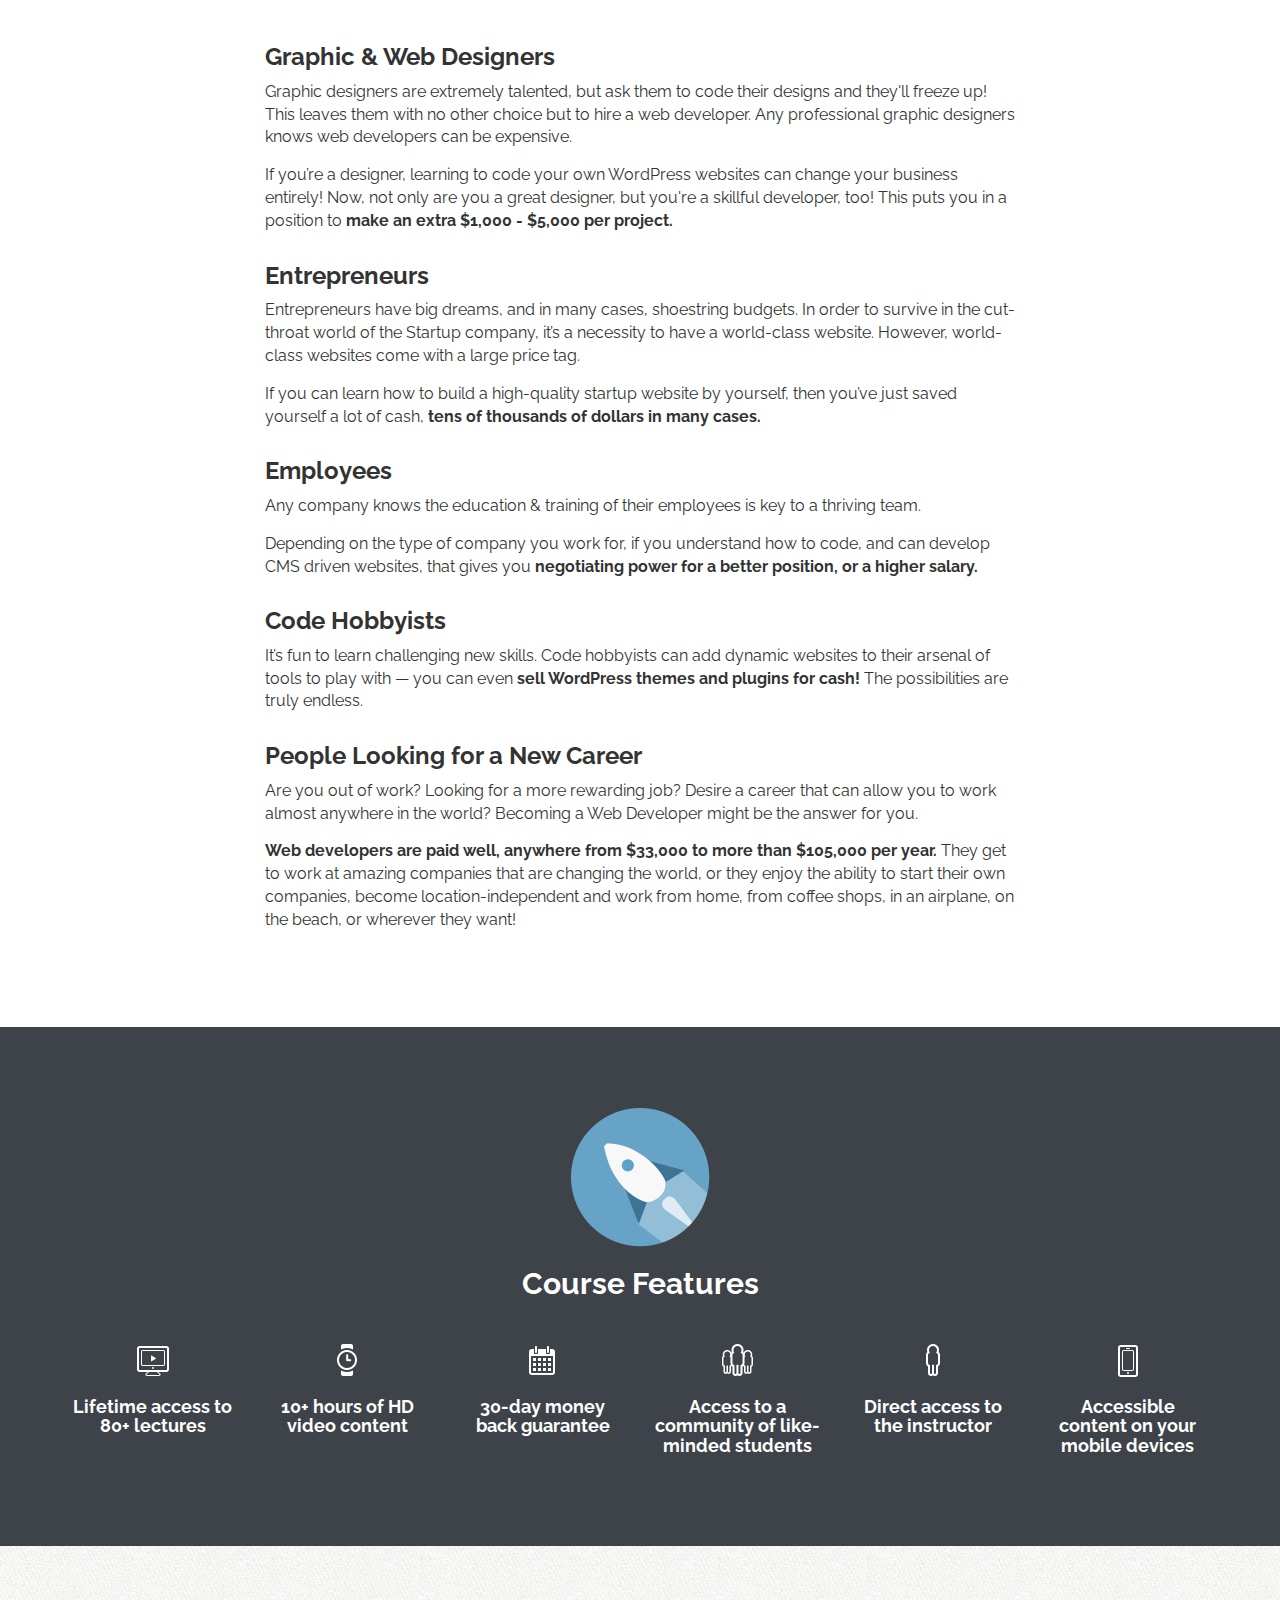
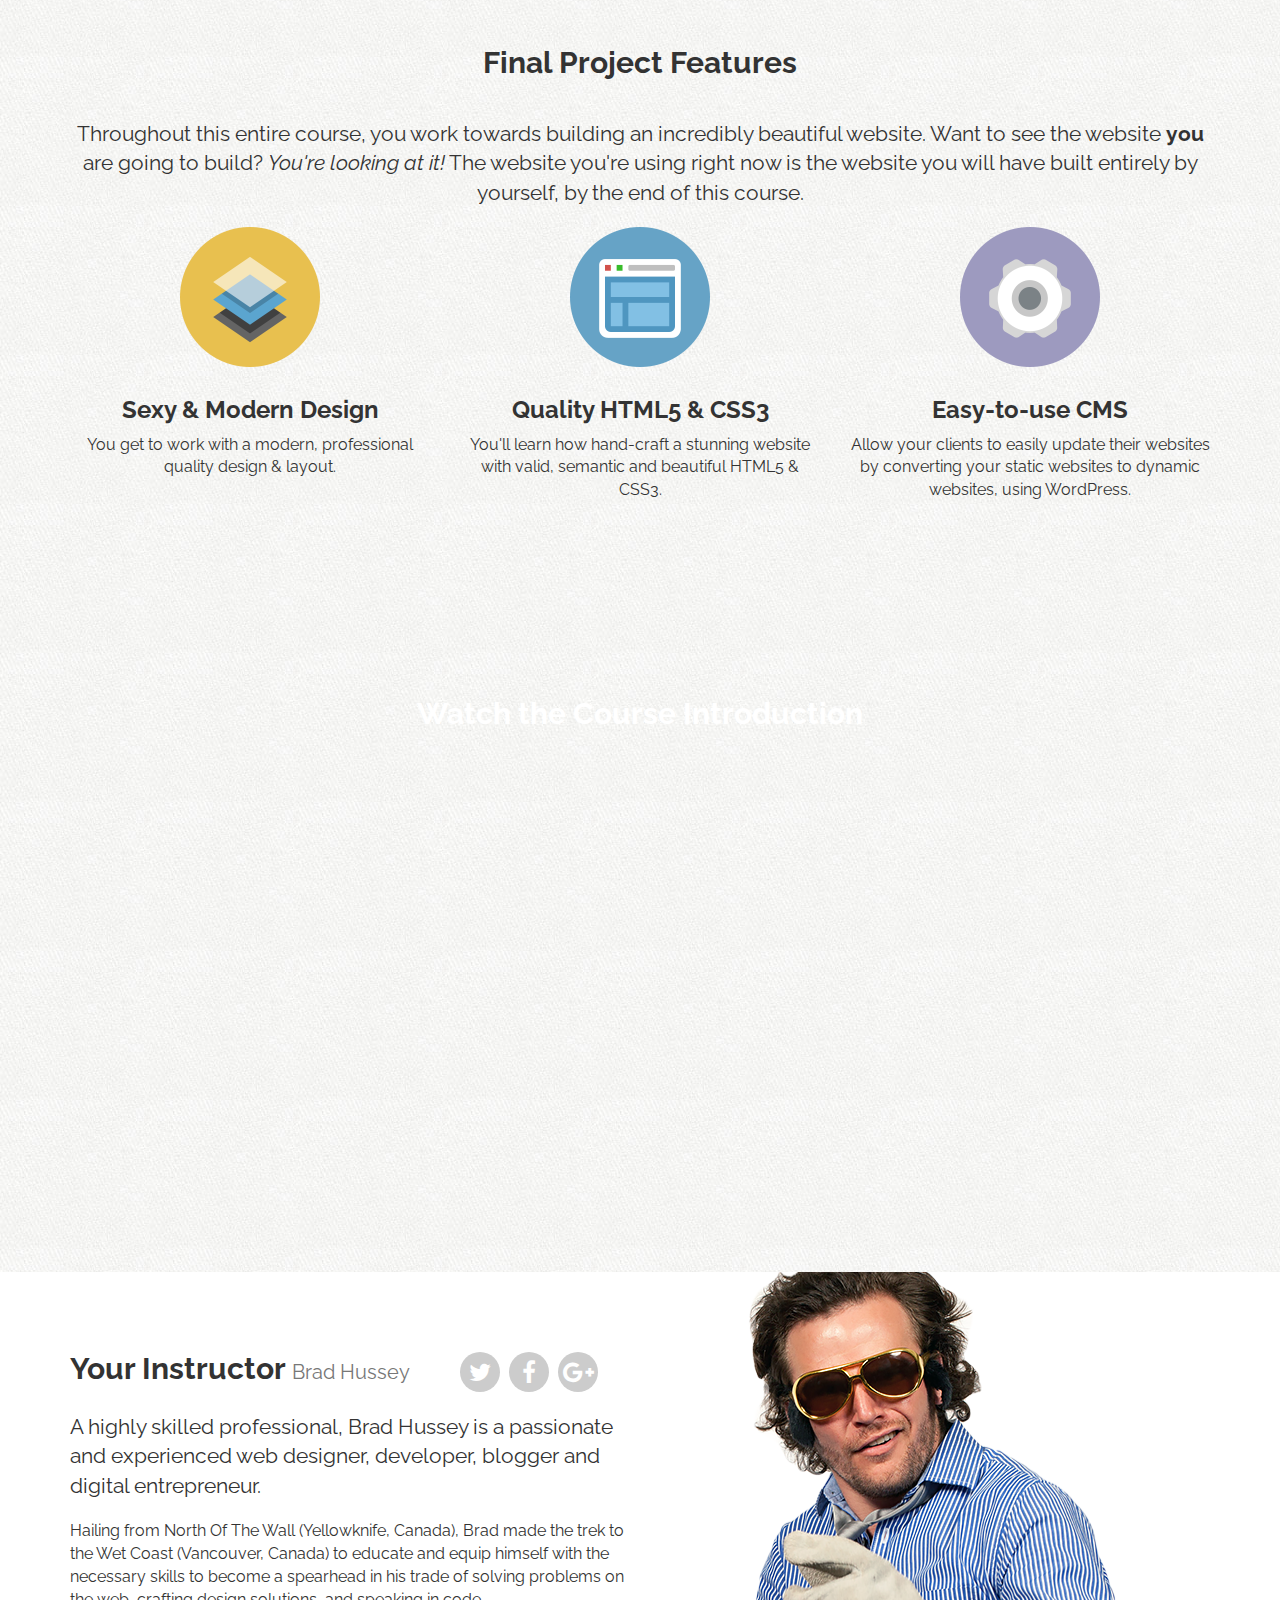
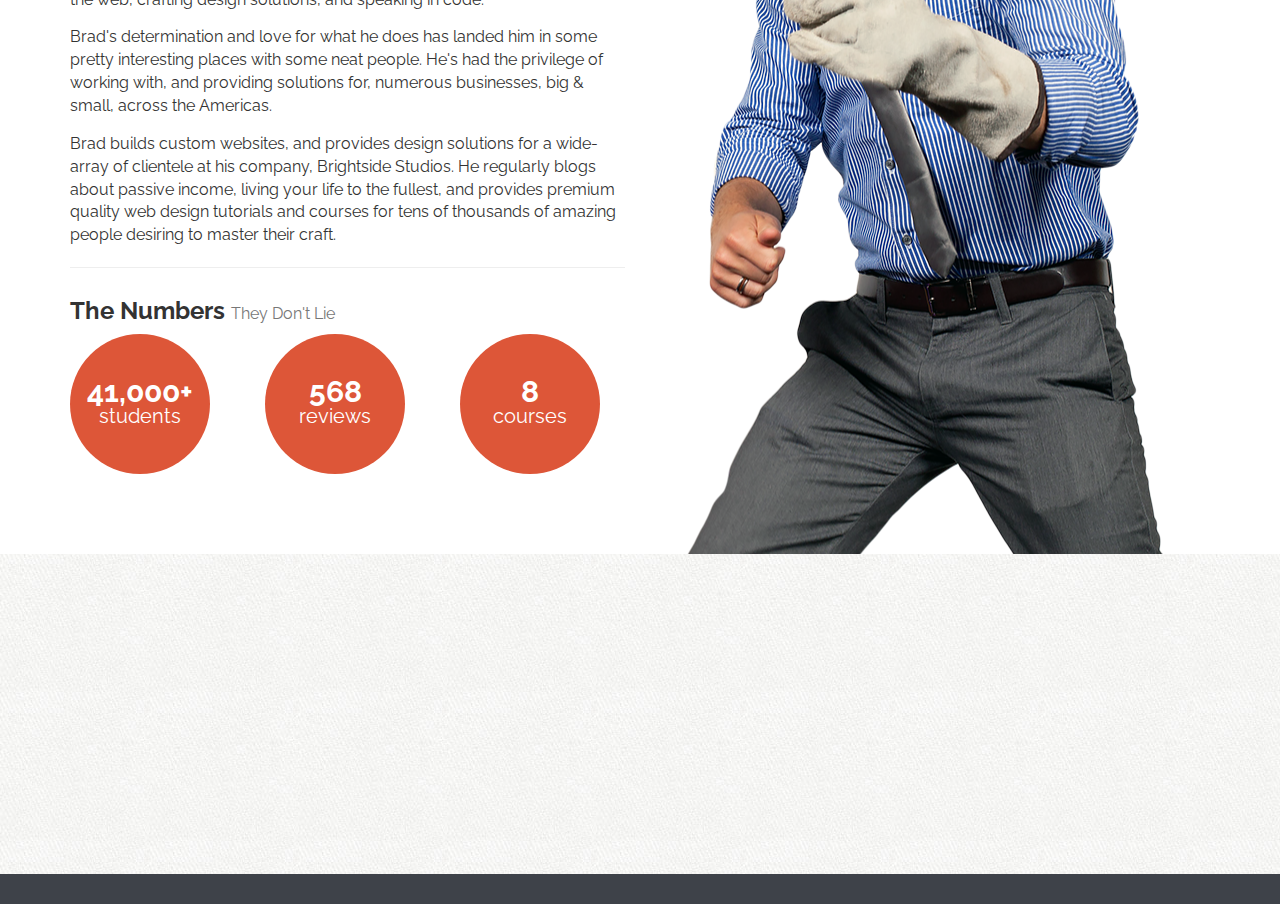
==== commit fb9b50fe: "Lecture 24" ====
--- a/index.html
+++ b/index.html
@@ -187,7 +187,8 @@
 
           <h3>Entrepreneurs</h3>
           <p>Entrepreneurs have big dreams, and in many cases, shoestring budgets. In order to survive in the cut-throat world of the Startup company, it&rsquo;s a necessity to have a world-class website. However, world-class websites come with a large price
-            tag.</p>
+            tag.
+          </p>
           <p>If you can learn how to build a high-quality startup website by yourself, then you&rsquo;ve just saved yourself a lot of cash, <strong>tens of thousands of dollars in many cases.</strong></p>
 
           <h3>Employees</h3>
@@ -214,60 +215,168 @@
   <!-- Course Feature Section -->
 
   <section id="course-features">
+    <div class="container">
+
+      <div class="section-header">
+        <img src="assets/img/icon-rocket.png" alt="Rocket">
+        <h2>Course Features</h2>
+      </div>
+      <!-- section-header -->
+
+      <div class="row">
+
+        <div class="col-sm-2">
+          <i class="ci ci-computer"></i>
+          <h4>Lifetime access to 80+ lectures</h4>
+        </div>
+        <!-- end col -->
+
+        <div class="col-sm-2">
+          <i class="ci ci-watch"></i>
+          <h4>10+ hours of HD video content</h4>
+        </div>
+        <!-- end col -->
+
+        <div class="col-sm-2">
+          <i class="ci ci-calendar"></i>
+          <h4>30-day money back guarantee</h4>
+        </div>
+        <!-- end col -->
+
+        <div class="col-sm-2">
+          <i class="ci ci-community"></i>
+          <h4>Access to a community of like-minded students</h4>
+        </div>
+        <!-- end col -->
+
+        <div class="col-sm-2">
+          <i class="ci ci-instructor"></i>
+          <h4>Direct access to the instructor</h4>
+        </div>
+        <!-- end col -->
+
+        <div class="col-sm-2">
+          <i class="ci ci-device"></i>
+          <h4>Accessible content on your mobile devices</h4>
+        </div>
+        <!-- end col -->
+
+      </div>
+      <!-- row -->
+    </div>
+    <!-- container -->
+  </section>
+  <!-- course-features -->
+
+  <!-- Project Feature Section -->
+
+  <section id="project-features">
+    <div class="container">
+
+      <h2>Final Project Features</h2>
+      <p class="lead">Throughout this entire course, you work towards building an incredibly beautiful website. Want to see the website <strong>you</strong> are going to build? <em>You're looking at it!</em> The website you're using right now is the website you will
+        have built entirely by yourself, by the end of this course.</p>
+
+      <div class="row">
+        <div class="col-sm-4">
+          <img src="assets/img/icon-design.png" alt="Design">
+          <h3>Sexy &amp; Modern Design</h3>
+          <p>You get to work with a modern, professional quality design &amp; layout.</p>
+        </div>
+        <!-- col -->
+        <div class="col-sm-4">
+          <img src="assets/img/icon-code.png" alt="Code">
+          <h3>Quality HTML5 &amp; CSS3</h3>
+          <p>You'll learn how hand-craft a stunning website with valid, semantic and beautiful HTML5 &amp; CSS3.</p>
+        </div>
+        <!-- col -->
+        <div class="col-sm-4">
+          <img src="assets/img/icon-cms.png" alt="CMS">
+          <h3>Easy-to-use CMS</h3>
+          <p>Allow your clients to easily update their websites by converting your static websites to dynamic websites, using WordPress.</p>
+        </div>
+        <!-- col -->
+
+      </div>
+      <!-- row -->
+
+    </div>
+    <!-- container -->
+  </section>
+  <!-- project-features -->
+
+  <!-- Video Feature Section -->
+
+  <section id="featurette">
 		<div class="container">
-		
-			<div class="section-header">
-				<img src="assets/img/icon-rocket.png" alt="Rocket">
-				<h2>Course Features</h2>
-			</div><!-- section-header -->
-			
 			<div class="row">
-				
-				<div class="col-sm-2">
-					<i class="ci ci-computer"></i>
-					<h4>Lifetime access to 80+ lectures</h4>
+				<div class="col-sm-8 col-sm-offset-2">
+					<h2>Watch the Course Introduction</h2>
+					<iframe width="100%" height="415" src="//www.youtube.com/embed/q-mJJsnOHew" frameborder="0" allowfullscreen></iframe>
 				</div><!-- end col -->
-				
-				<div class="col-sm-2">
-					<i class="ci ci-watch"></i>
-					<h4>10+ hours of HD video content</h4>
+			</div><!-- row -->			
+		</div><!-- container -->
+	</section><!-- featurette -->
+
+  <!-- Instructor Feature Section -->
+
+  <section id="instructor">
+		<div class="container">
+			<div class="row">
+				<div class="col-sm-8 col-md-6">
+					<div class="row">
+						<div class="col-lg-8">
+							<h2>Your Instructor <small>Brad Hussey</small></h2>
+						</div><!-- end col -->
+						<div class="col-lg-4">
+							<a href="https://twitter.com/bradhussey" class="badge social twitter" target="_blank"><i class="fa fa-twitter"></i></a>
+							<a href="https://facebook.com/bradhussey" class="badge social facebook" target="_blank"><i class="fa fa-facebook"></i></a>
+							<a href="https://plus.google.com/+BradHussey" class="badge social gplus" target="_blank"><i class="fa fa-google-plus"></i></a>
+						</div><!-- end col -->
+					
+					</div><!-- row -->
+					
+					<p class="lead">A highly skilled professional, Brad Hussey is a passionate and experienced web designer, developer, blogger and digital entrepreneur.<p>
+					
+					<p>Hailing from North Of The Wall (Yellowknife, Canada), Brad made the trek to the Wet Coast (Vancouver, Canada) to educate and equip himself with the necessary skills to become a spearhead in his trade of solving problems on the web, crafting design solutions, and speaking in code.</p>
+					
+					<p>Brad's determination and love for what he does has landed him in some pretty interesting places with some neat people. He's had the privilege of working with, and providing solutions for, numerous businesses, big &amp; small, across the Americas.</p>
+					
+					<p>Brad builds custom websites, and provides design solutions for a wide-array of clientele at his company, Brightside Studios. He regularly blogs about passive income, living your life to the fullest, and provides premium quality web design tutorials and courses for tens of thousands of amazing people desiring to master their craft.</p>
+					
+					<hr>
+					
+					<h3>The Numbers <small>They Don't Lie</small></h3>
+					<div class="row">
+						<div class="col-xs-4">
+							<div class="num">
+								<div class="num-content">
+									41,000+ <span>students</span>
+								</div><!-- num-content -->
+							</div><!-- num -->
+						</div><!-- end col -->
+						
+						<div class="col-xs-4">
+							<div class="num">
+								<div class="num-content">
+									568 <span>reviews</span>
+								</div><!-- num-content -->
+							</div><!-- num -->
+						</div><!-- end col -->
+						
+						<div class="col-xs-4">
+							<div class="num">
+								<div class="num-content">
+									8 <span>courses</span>
+								</div><!-- num-content -->
+							</div><!-- num -->
+						</div><!-- end col -->
+					</div><!-- row -->
+					
 				</div><!-- end col -->
-				
-				<div class="col-sm-2">
-					<i class="ci ci-calendar"></i>
-					<h4>30-day money back guarantee</h4>
-				</div><!-- end col -->
-				
-				<div class="col-sm-2">
-					<i class="ci ci-community"></i>
-					<h4>Access to a community of like-minded students</h4>
-				</div><!-- end col -->
-				
-				<div class="col-sm-2">
-					<i class="ci ci-instructor"></i>
-					<h4>Direct access to the instructor</h4>
-				</div><!-- end col -->
-				
-				<div class="col-sm-2">
-					<i class="ci ci-device"></i>
-					<h4>Accessible content on your mobile devices</h4>
-				</div><!-- end col -->
-				
 			</div><!-- row -->
 		</div><!-- container -->
-	</section><!-- course-features -->
-
-  <!-- Project Feature Section -->
-
-  <section></section>
-
-  <!-- Video Feature Section -->
-
-  <section></section>
-
-  <!-- Instructor Feature Section -->
-
-  <section></section>
+	</section><!-- instructor -->
 
   <!-- Testimonial Feature Section -->
 
--- a/styles.css
+++ b/styles.css
@@ -6,7 +6,7 @@
 
 */
 
-/* General */
+/* ==== GENERAL ==== */
 
 body {
 	margin-top: 50px;
@@ -15,7 +15,7 @@
 	background: url('assets/img/tile.jpg') top left repeat;
 }
 
-/* Global */
+/* ==== GLOBAL ==== */
 
 h1,h2,h3,h4,h5,h6 {
 	-webkit-font-smoothing: antialiased;
@@ -115,7 +115,7 @@
 }
 
 .modal-content{
-	background: url('../img/tile.jpg') top left repeat;
+	background: url('assets/img/tile.jpg') top left repeat;
 }
 
 .badge.social {
@@ -145,7 +145,101 @@
 	background: #db4b39;
 }
 
-/* Hero */
+/* === CUSTOM ICON SPRITES === */
+
+i.ci {
+	display: inline-block;
+	height: 40px;
+	width: 40px;
+	background: url('assets/img/icon-sprite.png') no-repeat;
+}
+
+.ci.ci-computer 	{ background-position: 0 0; }
+.ci.ci-watch		{ background-position: -40px 0; }
+.ci.ci-calendar		{ background-position: -80px 0; }
+.ci.ci-community	{ background-position: -120px 0; }
+.ci.ci-instructor	{ background-position: -160px 0; }
+.ci.ci-device		{ background-position: -200px 0; }
+
+/* ==== FORMS ==== */
+
+label {
+	display: block;
+	font-weight: bold;
+}
+
+input[type="text"],
+input[type="email"],
+input[type="url"],
+input[type="password"],
+input[type="search"],
+textarea {
+	color: #666;
+	border: 1px solid #ccc;
+	border-radius: 3px;
+	display: block;
+	-moz-box-sizing: border-box;
+	-webkit-box-sizing: border-box;
+	box-sizing: border-box;
+	width: 100%;
+	padding: 6px 12px;
+}
+
+input[type="submit"],
+button[type="submit"] {
+	display: inline-block;
+	margin-bottom: 0;
+	font-size: 18px;
+	font-weight: bold;
+	line-height: 1.33;
+	text-align: center;
+	white-space: nowrap;
+	vertical-align: middle;
+	cursor: pointer;
+	-webkit-user-select: none;
+	-moz-user-select: none;
+	-ms-user-select: none;
+	user-select: none;
+	background-image: none;
+	border: none;
+	border-radius: 6px;
+}
+
+input[type="submit"]:hover,
+button[type="submit"]:hover {
+	outline: none;
+	border: none;
+	background: #aaa;
+}
+
+form.search-form .form-group {
+	margin: 0;
+}
+
+form.search-form .input-group {
+	width: 100%;
+}
+
+form.search-form .input-group input[type="search"],
+form.search-form .input-group input[type="text"] {
+	width: 70%;
+}
+
+form.search-form .input-group input[type="submit"] {
+	width: 30%;
+	border-top-left-radius: 0;
+	border-bottom-left-radius: 0;
+	float: right;
+}
+
+form textarea {
+	width: 100%;
+	border: 1px solid #ccc;
+	-webkit-box-shadow: inset 0 1px 1px rgba(0,0,0,.075);
+	box-shadow: inset 0 1px 1px rgba(0,0,0,.075);
+}
+
+/* ==== HERO ==== */
 
 #hero {
 	background: url('assets/img/hero-bg.jpg') 50% 0 repeat fixed;
@@ -217,7 +311,8 @@
 	display: block;
 }
 
-/* Layout */
+
+/* ==== LAYOUT ==== */
 
 .row + .row {
 	margin-top: 20px;
@@ -254,12 +349,12 @@
 }
 
 .feature-image-default {
-	background: url('../img/stuff-feature.jpg') no-repeat;
+	background: url('assets/img/stuff-feature.jpg') no-repeat;
 	background-size: cover;
 }
 
 .feature-image-default-alt {
-	background: url('../img/hipster-stuff.jpg') no-repeat;
+	background: url('assets/img/hipster-stuff.jpg') no-repeat;
 	background-size: cover;
 }
 
@@ -298,14 +393,14 @@
 }
 
 #featurette {
-	background: url('../img/stuff-bg.jpg') 50% 100% repeat fixed;
+	background: url('assets/img/stuff-bg.jpg') 50% 100% repeat fixed;
 	background-size: cover;
 	text-align: center;
 	color: white;
 }
 
 #instructor {
-	background: white url('../img/brad-elvis.png') 90% -10px no-repeat;
+	background: white url('assets/img/brad-elvis.png') 90% -10px no-repeat;
 }
 
 #instructor h2 {
@@ -354,7 +449,7 @@
 
 #signup {
 	text-align: center;
-	background: url('../img/hipster-stuff.jpg') center center repeat fixed;
+	background: url('assets/img/hipster-stuff.jpg') center center repeat fixed;
 	background-size: cover;
 	color: white;
 	padding: 140px 0;
@@ -399,25 +494,207 @@
 	font-weight: bold;
 }
 
-/* Modal */
-
-.modal-content{
-	background: url('assets/img/tile.jpg') top left repeat;
-}
-
-/* Custome Icon Sprites */
-
-i.ci {
-	display: inline-block;
-	height: 40px;
-	width: 40px;
-	background: url('assets/img/icon-sprite.png') no-repeat;
-}
-
-.ci.ci-computer 	{ background-position: 0 0; }
-.ci.ci-watch		{ background-position: -40px 0; }
-.ci.ci-calendar		{ background-position: -80px 0; }
-.ci.ci-community	{ background-position: -120px 0; }
-.ci.ci-instructor	{ background-position: -160px 0; }
-.ci.ci-device		{ background-position: -200px 0; }
-
+/* ==== BLOG ==== */
+
+.post, .widget, #comments {
+	position: relative;
+	border: solid 1px #ddd;
+	background: white;
+	margin: 0 0 40px;
+	-webkit-border-radius: 4px;
+	-moz-border-radius: 4px;
+	border-radius: 4px;
+}
+
+.post header,
+.post .post-excerpt,
+.post .post-body,
+#comments .comments-wrap {
+	padding: 20px;
+}
+
+.post header h3 {
+	margin: 0 0 15px;
+	padding: 0 0 15px;
+	border-bottom: solid 1px #ddd;
+}
+
+.post header h1 {
+	margin: 0 0 15px;
+	padding: 0 0 15px;
+	border-bottom: solid 1px #ddd;
+	font-size: 24px;
+}
+
+.post-image {
+	height: auto;
+}
+
+.post-details {
+	font-size: 12px;
+	width: 90%;
+}
+
+.post-details i.fa {
+	padding-left: 10px;
+}
+
+.post-details i.fa:first-child {
+	padding: 0;
+}
+
+/* === COMMENTS === */
+
+.post-comments-badge {
+	height: 70px;
+	width: 70px;
+	position: absolute;
+	top: 25px;
+	right: 20px;
+	border: none;
+	-webkit-border-radius: 100px;
+	-moz-border-radius: 100px;
+	border-radius: 100px;
+	background: #79b044;
+	text-align: center;
+	display: table;
+}
+
+.post-comments-badge a {
+	display: table-cell;
+	vertical-align: middle;
+	color: white;
+	font-size: 20px;
+	line-height: 20px;
+}
+
+.post-comments-badge i.fa {
+	display: block;
+	font-size: 15px;
+	padding: 0;
+	margin-bottom: 4px;
+}
+
+.post-comments-badge:hover {
+	background-color: #8bc653;
+}
+
+#comments h3 {
+	text-align: center;
+}
+
+#comments h4 {
+	font-size: 1.3em;
+}
+
+#comments ol {
+	list-style: none;
+	padding: 0;
+	margin: 0;
+}
+
+#comments ol li {
+	background: rgba(0,0,0,0.02);
+	padding: 10px 20px;
+	margin: 10px 0;
+	-webkit-border-radius: 4px;
+	-moz-border-radius: 4px;
+	border-radius: 4px;
+	border: solid 1px rgba(0,0,0,0.03);
+}
+
+#comments ol li ol.children {
+	padding: 0;
+	list-style: none;
+	font-size: 0.96em;
+}
+
+#leave-comment {
+	margin: 40px 0 0;
+	padding: 20px 0 0;
+	border-top: solid 1px #eee;
+}
+
+/* === RESOURCES === */
+
+.resource {
+	width: 31.33333333%;
+	float: left;
+	margin: 0 3% 40px 0;
+}
+
+.resource:nth-child(3n) {
+	margin-right: 0;
+}
+
+/* === WIDGETS === */
+
+.widget {
+	padding: 20px;
+}
+
+.widget h4 {
+	margin: 0 0 10px;
+	padding: 0 0 10px;
+	border-bottom: solid 1px #ddd;
+}
+
+.widget ul {
+	list-style: none;
+	margin: 0;
+	padding: 0;
+}
+
+.widget ul li {
+	margin: 0 0 5px;
+}
+
+.widget ul li:hover {
+	position: relative;
+	left: 1px;
+}
+
+/* ==== MEDIA QUERIES ==== */
+
+@media screen and (max-width : 991px) {
+	#instructor .container {
+		background: rgba(255,255,255,0.8);
+		padding: 20px;
+	}
+}
+
+@media screen and (max-width : 768px) {
+	.logo {
+		width: 50%;
+	}
+	
+	#optin p {
+		margin: 0 0 10px;
+	}
+	
+	#featurette iframe {
+		height: 240px;
+	}
+	
+	.resource {
+		width: 48%;
+		margin-right: 2%;
+	}
+}
+
+@media screen and (max-width : 568px) {
+	#instructor .num {
+		height: 100px;
+		width: 100px;
+		font-size: 22px;
+	}
+	
+	#instructor .num span {
+		font-size: 16px;
+	}
+	
+	.resource {
+		width: 100%;
+		margin-right: 0;
+	}
+}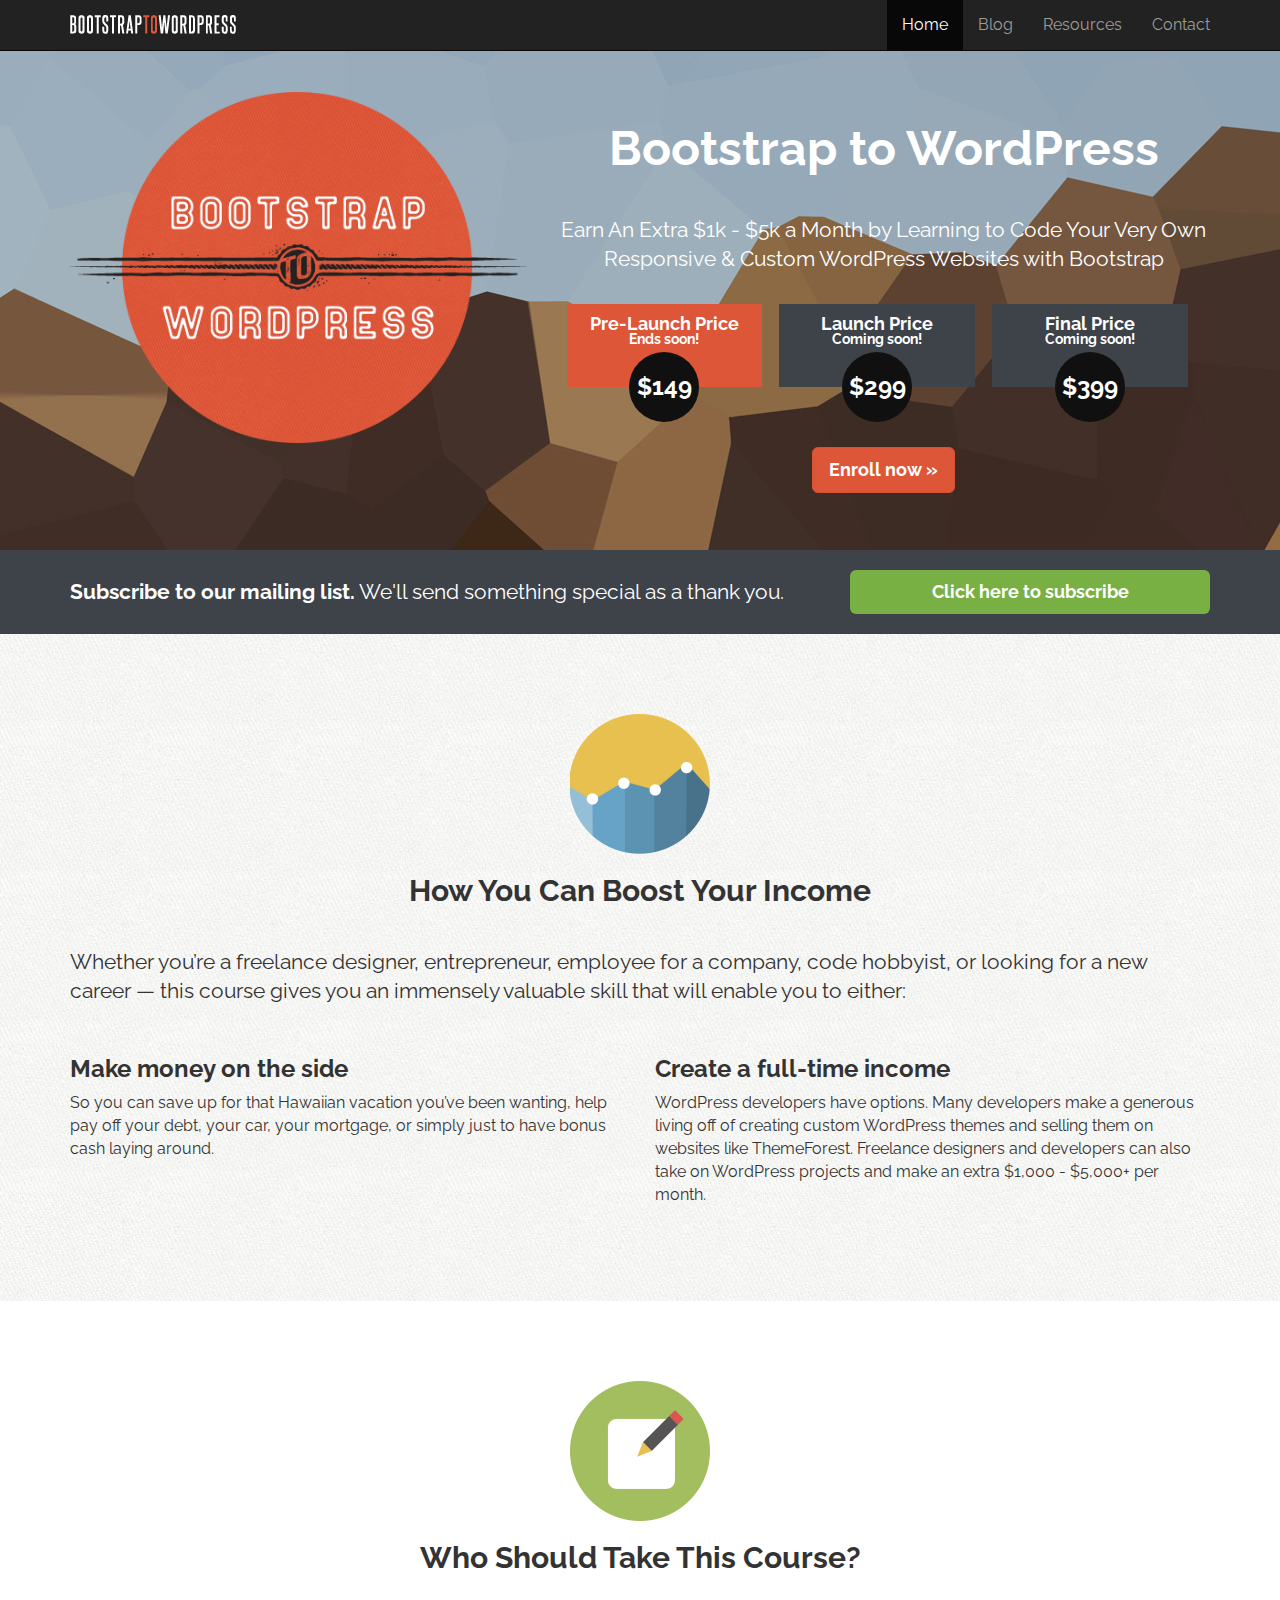
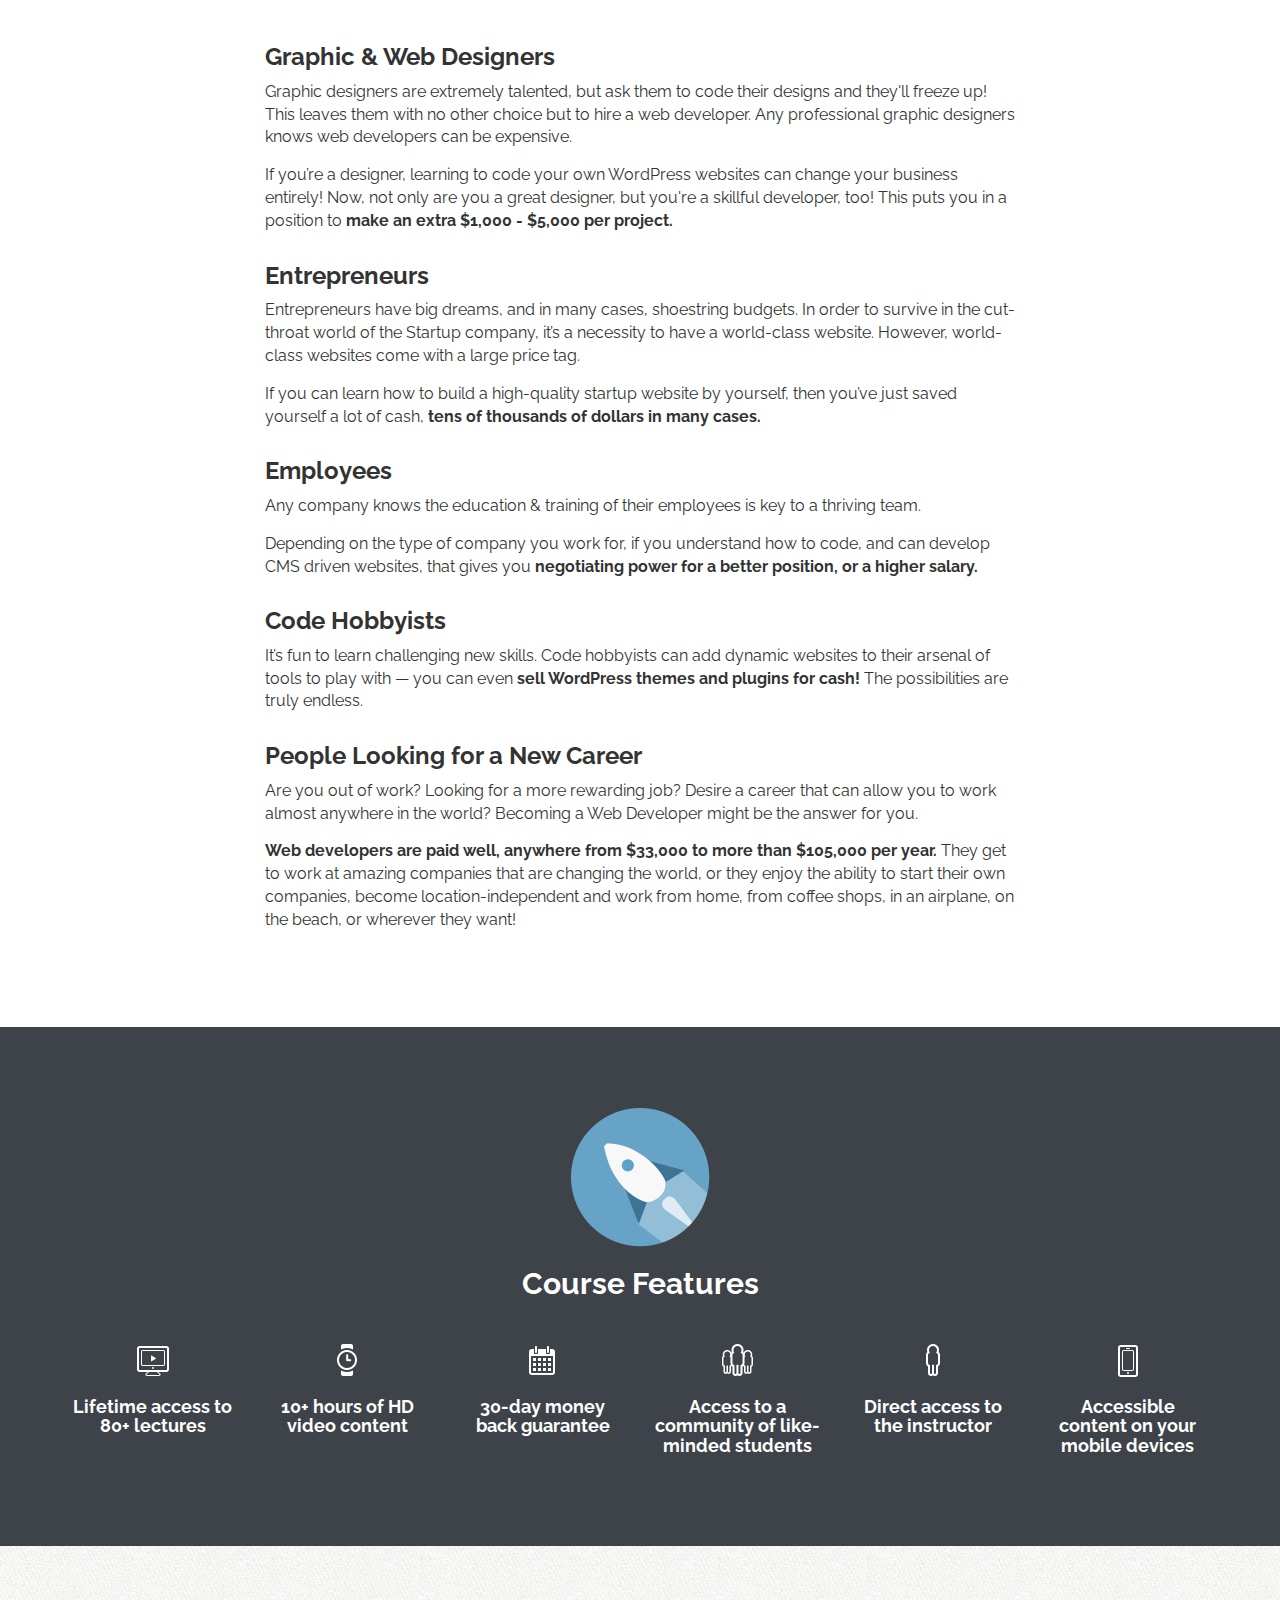
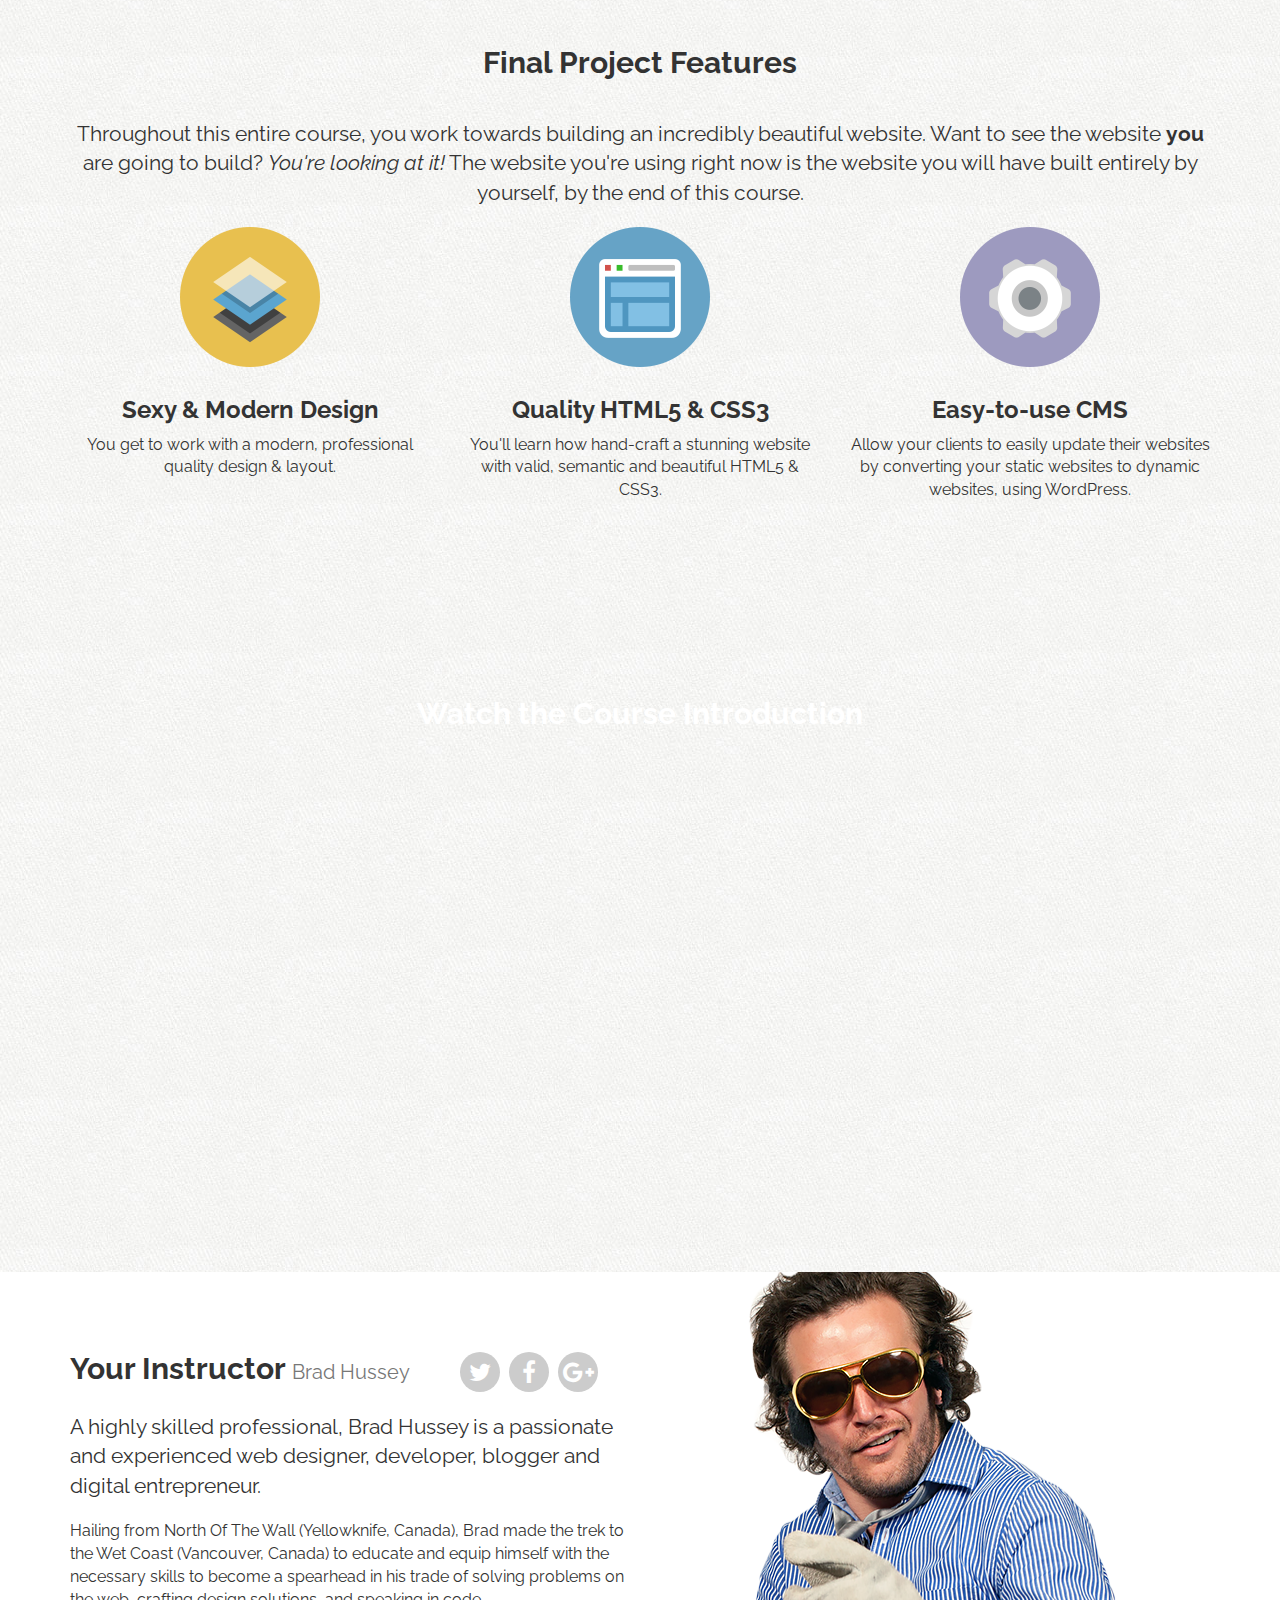
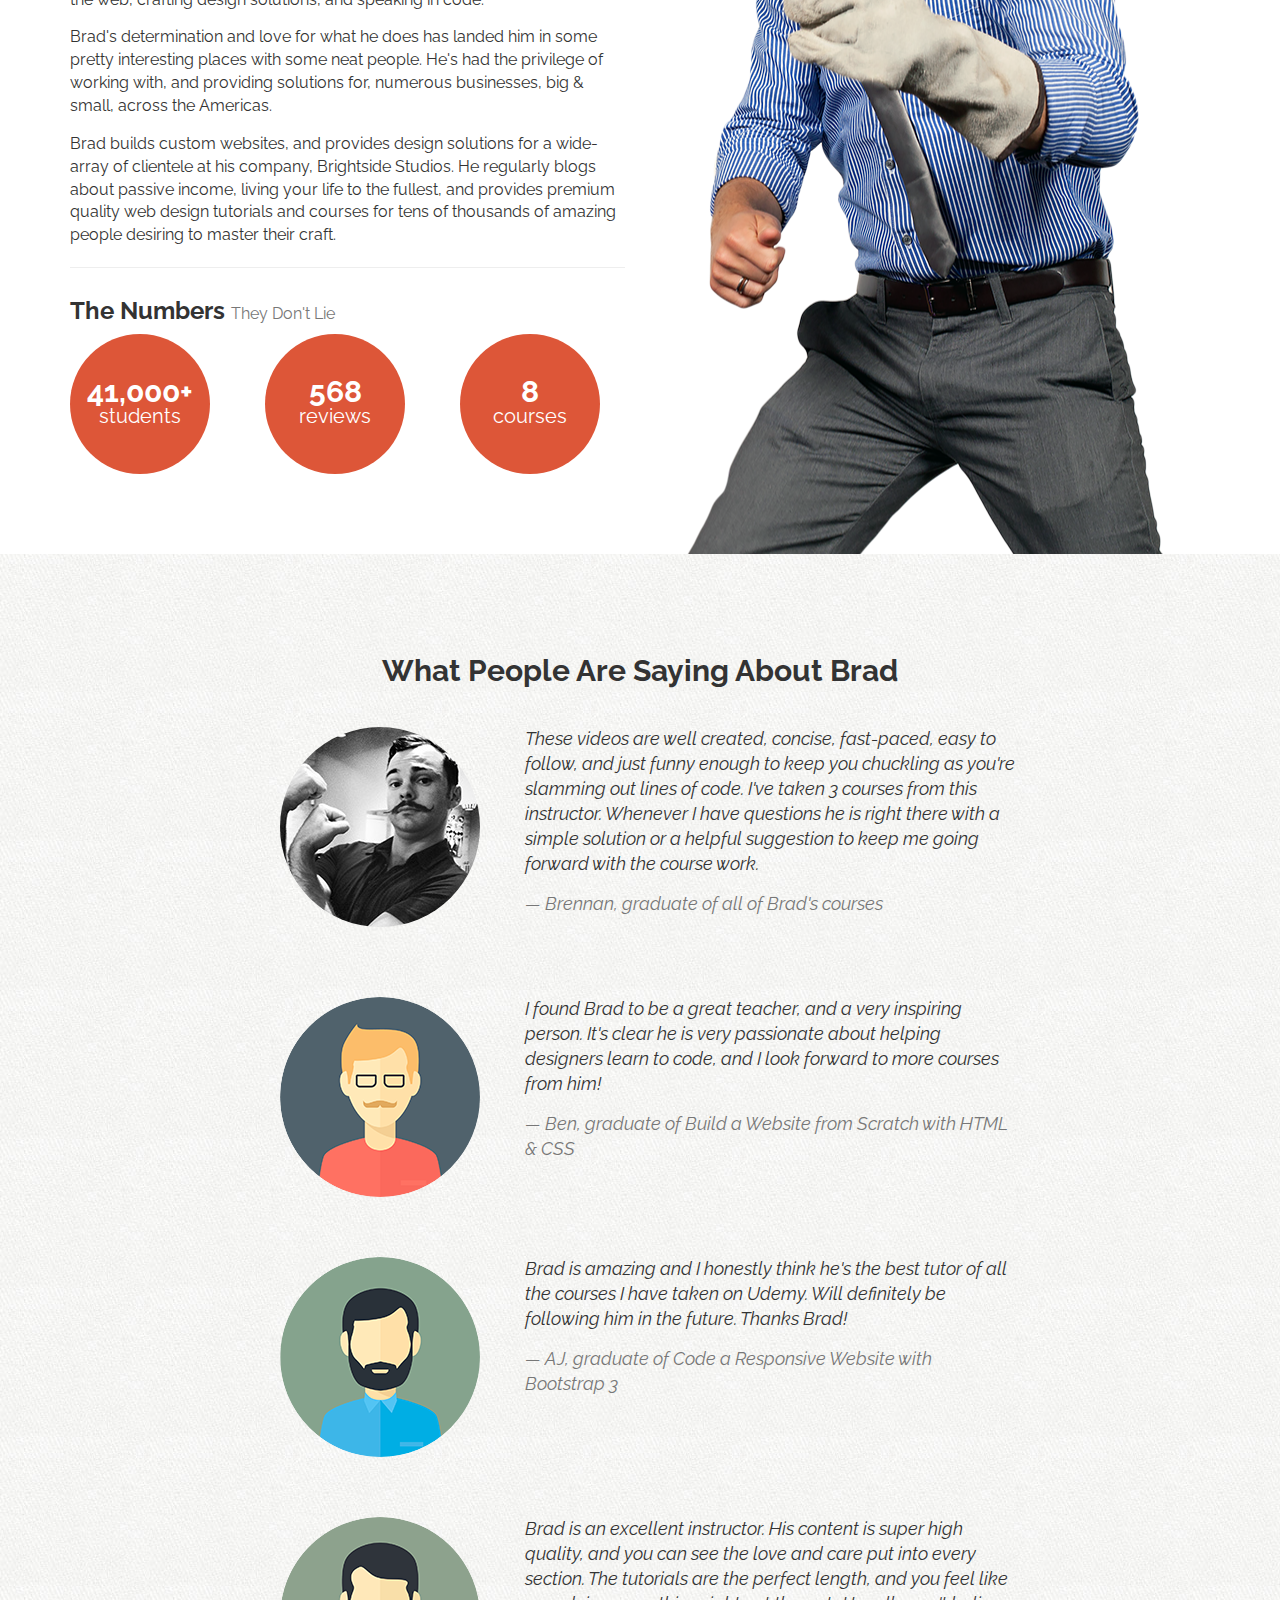
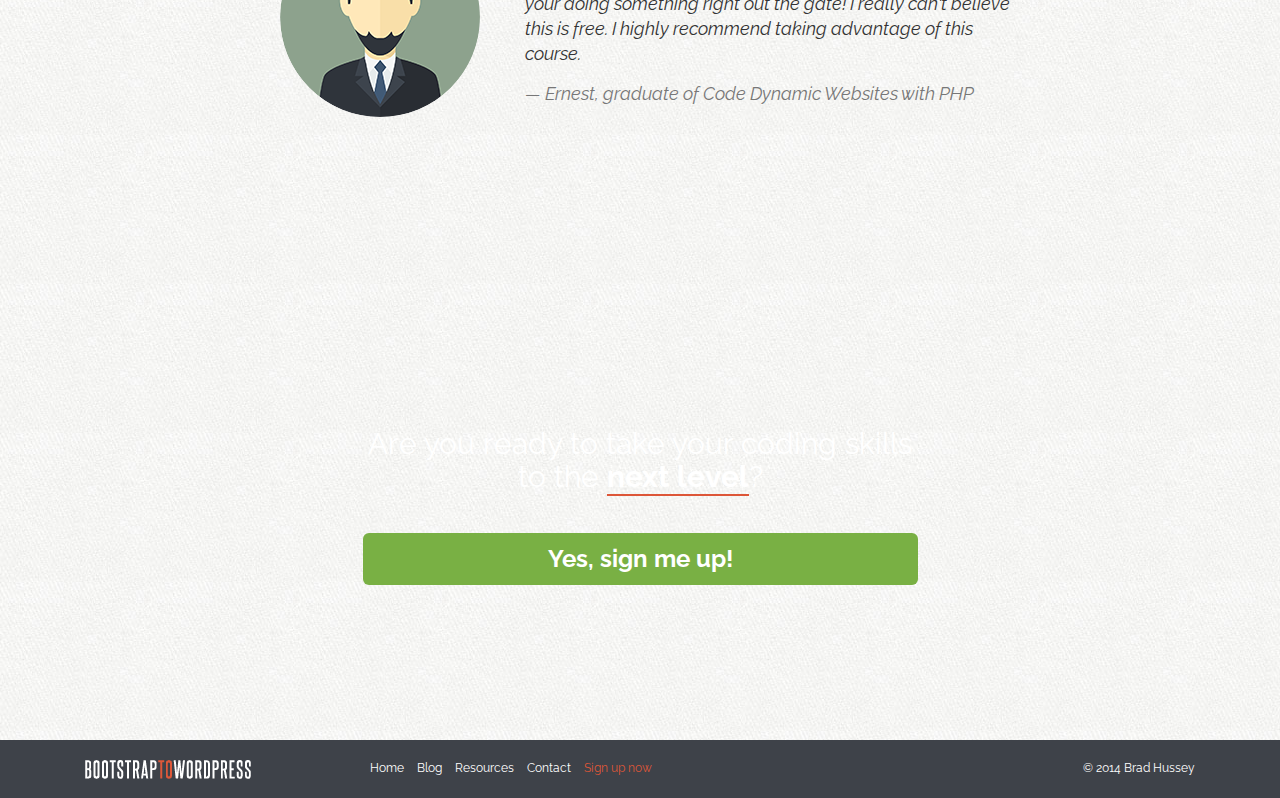
==== commit 421b0461: "Lecture 29" ====
--- a/index.html
+++ b/index.html
@@ -308,87 +308,222 @@
   <!-- Video Feature Section -->
 
   <section id="featurette">
+    <div class="container">
+      <div class="row">
+        <div class="col-sm-8 col-sm-offset-2">
+          <h2>Watch the Course Introduction</h2>
+          <iframe width="100%" height="415" src="//www.youtube.com/embed/q-mJJsnOHew" frameborder="0" allowfullscreen></iframe>
+        </div>
+        <!-- end col -->
+      </div>
+      <!-- row -->
+    </div>
+    <!-- container -->
+  </section>
+  <!-- featurette -->
+
+  <!-- Instructor Feature Section -->
+
+  <section id="instructor">
+    <div class="container">
+      <div class="row">
+        <div class="col-sm-8 col-md-6">
+          <div class="row">
+            <div class="col-lg-8">
+              <h2>Your Instructor <small>Brad Hussey</small></h2>
+            </div>
+            <!-- end col -->
+            <div class="col-lg-4">
+              <a href="https://twitter.com/bradhussey" class="badge social twitter" target="_blank"><i class="fa fa-twitter"></i></a>
+              <a href="https://facebook.com/bradhussey" class="badge social facebook" target="_blank"><i class="fa fa-facebook"></i></a>
+              <a href="https://plus.google.com/+BradHussey" class="badge social gplus" target="_blank"><i class="fa fa-google-plus"></i></a>
+            </div>
+            <!-- end col -->
+
+          </div>
+          <!-- row -->
+
+          <p class="lead">A highly skilled professional, Brad Hussey is a passionate and experienced web designer, developer, blogger and digital entrepreneur.
+            <p>
+
+              <p>Hailing from North Of The Wall (Yellowknife, Canada), Brad made the trek to the Wet Coast (Vancouver, Canada) to educate and equip himself with the necessary skills to become a spearhead in his trade of solving problems on the web, crafting
+                design solutions, and speaking in code.</p>
+
+              <p>Brad's determination and love for what he does has landed him in some pretty interesting places with some neat people. He's had the privilege of working with, and providing solutions for, numerous businesses, big &amp; small, across the
+                Americas.</p>
+
+              <p>Brad builds custom websites, and provides design solutions for a wide-array of clientele at his company, Brightside Studios. He regularly blogs about passive income, living your life to the fullest, and provides premium quality web design
+                tutorials and courses for tens of thousands of amazing people desiring to master their craft.</p>
+
+              <hr>
+
+              <h3>The Numbers <small>They Don't Lie</small></h3>
+              <div class="row">
+                <div class="col-xs-4">
+                  <div class="num">
+                    <div class="num-content">
+                      41,000+ <span>students</span>
+                    </div>
+                    <!-- num-content -->
+                  </div>
+                  <!-- num -->
+                </div>
+                <!-- end col -->
+
+                <div class="col-xs-4">
+                  <div class="num">
+                    <div class="num-content">
+                      568 <span>reviews</span>
+                    </div>
+                    <!-- num-content -->
+                  </div>
+                  <!-- num -->
+                </div>
+                <!-- end col -->
+
+                <div class="col-xs-4">
+                  <div class="num">
+                    <div class="num-content">
+                      8 <span>courses</span>
+                    </div>
+                    <!-- num-content -->
+                  </div>
+                  <!-- num -->
+                </div>
+                <!-- end col -->
+              </div>
+              <!-- row -->
+
+        </div>
+        <!-- end col -->
+      </div>
+      <!-- row -->
+    </div>
+    <!-- container -->
+  </section>
+  <!-- instructor -->
+
+  <!-- Testimonial Feature Section -->
+
+  <section id="kudos">
+    <div class="container">
+      <div class="row">
+
+        <div class="col-sm-8 col-sm-offset-2">
+          <h2>What People Are Saying About Brad</h2>
+
+          <!-- TESTIMONIAL -->
+          <div class="row testimonial">
+            <div class="col-sm-4">
+              <img src="assets/img/brennan.jpg" alt="Brennan">
+            </div>
+            <!-- end col -->
+            <div class="col-sm-8">
+              <blockquote>
+                These videos are well created, concise, fast-paced, easy to follow, and just funny enough to keep you chuckling as you're slamming out lines of code. I've taken 3 courses from this instructor. Whenever I have questions he is right there with a simple
+                solution or a helpful suggestion to keep me going forward with the course work.
+                <cite>&mdash; Brennan, graduate of all of Brad's courses</cite>
+              </blockquote>
+            </div>
+            <!-- end col -->
+          </div>
+          <!-- row -->
+
+          <!-- TESTIMONIAL -->
+          <div class="row testimonial">
+            <div class="col-sm-4">
+              <img src="assets/img/ben.png" alt="Illustration of a man with a moustache">
+            </div>
+            <!-- end col -->
+            <div class="col-sm-8">
+              <blockquote>
+                I found Brad to be a great teacher, and a very inspiring person. It's clear he is very passionate about helping designers learn to code, and I look forward to more courses from him!
+                <cite>&mdash; Ben, graduate of Build a Website from Scratch with HTML &amp; CSS</cite>
+              </blockquote>
+            </div>
+            <!-- end col -->
+          </div>
+          <!-- row -->
+
+          <!-- TESTIMONIAL -->
+          <div class="row testimonial">
+            <div class="col-sm-4">
+              <img src="assets/img/aj.png" alt="Illustration of a man with a beard">
+            </div>
+            <!-- end col -->
+            <div class="col-sm-8">
+              <blockquote>
+                Brad is amazing and I honestly think he's the best tutor of all the courses I have taken on Udemy. Will definitely be following him in the future. Thanks Brad!
+                <cite>&mdash; AJ, graduate of Code a Responsive Website with Bootstrap 3</cite>
+              </blockquote>
+            </div>
+            <!-- end col -->
+          </div>
+          <!-- row -->
+
+          <!-- TESTIMONIAL -->
+          <div class="row testimonial">
+            <div class="col-sm-4">
+              <img src="assets/img/ernest.png" alt="Illustration of a man with a goatee">
+            </div>
+            <!-- end col -->
+            <div class="col-sm-8">
+              <blockquote>
+                Brad is an excellent instructor. His content is super high quality, and you can see the love and care put into every section. The tutorials are the perfect length, and you feel like your doing something right out the gate! I really can't believe this
+                is free. I highly recommend taking advantage of this course.
+                <cite>&mdash; Ernest, graduate of Code Dynamic Websites with PHP</cite>
+              </blockquote>
+            </div>
+            <!-- end col -->
+          </div>
+          <!-- row -->
+
+        </div>
+        <!-- end col -->
+
+      </div>
+      <!-- row -->
+    </div>
+    <!-- container -->
+  </section>
+  <!-- kudos -->
+
+  <!-- SignUp Feature Section -->
+
+  <section id="signup" data-type="background" data-speed="4">
 		<div class="container">
 			<div class="row">
-				<div class="col-sm-8 col-sm-offset-2">
-					<h2>Watch the Course Introduction</h2>
-					<iframe width="100%" height="415" src="//www.youtube.com/embed/q-mJJsnOHew" frameborder="0" allowfullscreen></iframe>
-				</div><!-- end col -->
-			</div><!-- row -->			
-		</div><!-- container -->
-	</section><!-- featurette -->
-
-  <!-- Instructor Feature Section -->
-
-  <section id="instructor">
-		<div class="container">
-			<div class="row">
-				<div class="col-sm-8 col-md-6">
-					<div class="row">
-						<div class="col-lg-8">
-							<h2>Your Instructor <small>Brad Hussey</small></h2>
-						</div><!-- end col -->
-						<div class="col-lg-4">
-							<a href="https://twitter.com/bradhussey" class="badge social twitter" target="_blank"><i class="fa fa-twitter"></i></a>
-							<a href="https://facebook.com/bradhussey" class="badge social facebook" target="_blank"><i class="fa fa-facebook"></i></a>
-							<a href="https://plus.google.com/+BradHussey" class="badge social gplus" target="_blank"><i class="fa fa-google-plus"></i></a>
-						</div><!-- end col -->
-					
-					</div><!-- row -->
-					
-					<p class="lead">A highly skilled professional, Brad Hussey is a passionate and experienced web designer, developer, blogger and digital entrepreneur.<p>
-					
-					<p>Hailing from North Of The Wall (Yellowknife, Canada), Brad made the trek to the Wet Coast (Vancouver, Canada) to educate and equip himself with the necessary skills to become a spearhead in his trade of solving problems on the web, crafting design solutions, and speaking in code.</p>
-					
-					<p>Brad's determination and love for what he does has landed him in some pretty interesting places with some neat people. He's had the privilege of working with, and providing solutions for, numerous businesses, big &amp; small, across the Americas.</p>
-					
-					<p>Brad builds custom websites, and provides design solutions for a wide-array of clientele at his company, Brightside Studios. He regularly blogs about passive income, living your life to the fullest, and provides premium quality web design tutorials and courses for tens of thousands of amazing people desiring to master their craft.</p>
-					
-					<hr>
-					
-					<h3>The Numbers <small>They Don't Lie</small></h3>
-					<div class="row">
-						<div class="col-xs-4">
-							<div class="num">
-								<div class="num-content">
-									41,000+ <span>students</span>
-								</div><!-- num-content -->
-							</div><!-- num -->
-						</div><!-- end col -->
-						
-						<div class="col-xs-4">
-							<div class="num">
-								<div class="num-content">
-									568 <span>reviews</span>
-								</div><!-- num-content -->
-							</div><!-- num -->
-						</div><!-- end col -->
-						
-						<div class="col-xs-4">
-							<div class="num">
-								<div class="num-content">
-									8 <span>courses</span>
-								</div><!-- num-content -->
-							</div><!-- num -->
-						</div><!-- end col -->
-					</div><!-- row -->
-					
+				<div class="col-sm-6 col-sm-offset-3">
+					<h2>Are you ready to take your coding skills to the <strong>next level</strong>?</h2>
+					<p><a href="" class="btn btn-lg btn-block btn-success">Yes, sign me up!</a></p>
 				</div><!-- end col -->
 			</div><!-- row -->
 		</div><!-- container -->
-	</section><!-- instructor -->
-
-  <!-- Testimonial Feature Section -->
-
-  <section></section>
-
-  <!-- SignUp Feature Section -->
-
-  <section></section>
+	</section><!-- signup -->
 
   <!--  Footer Section -->
 
-  <footer></footer>
+  <footer>
+		<div class="container">
+			<div class="col-sm-3">
+				<p><a href="/"><img src="assets/img/logo.png" alt="Bootstrap to WordPress"></a></p>
+			</div><!-- end col -->
+			<div class="col-sm-6">
+				<nav>
+					<ul class="list-unstyled list-inline">
+						<li><a href="">Home</a></li>
+						<li><a href="">Blog</a></li>
+						<li><a href="">Resources</a></li>
+						<li><a href="">Contact</a></li>
+						<li class="signup-link"><a href="">Sign up now</a></li>
+					</ul>
+				</nav>
+			</div><!-- end col -->
+			<div class="col-sm-3">
+				<p class="pull-right">&copy; 2014 Brad Hussey</p>
+			</div><!-- end col -->
+		</div><!-- container -->
+	</footer>
 
   <!-- Model Section -->
 
